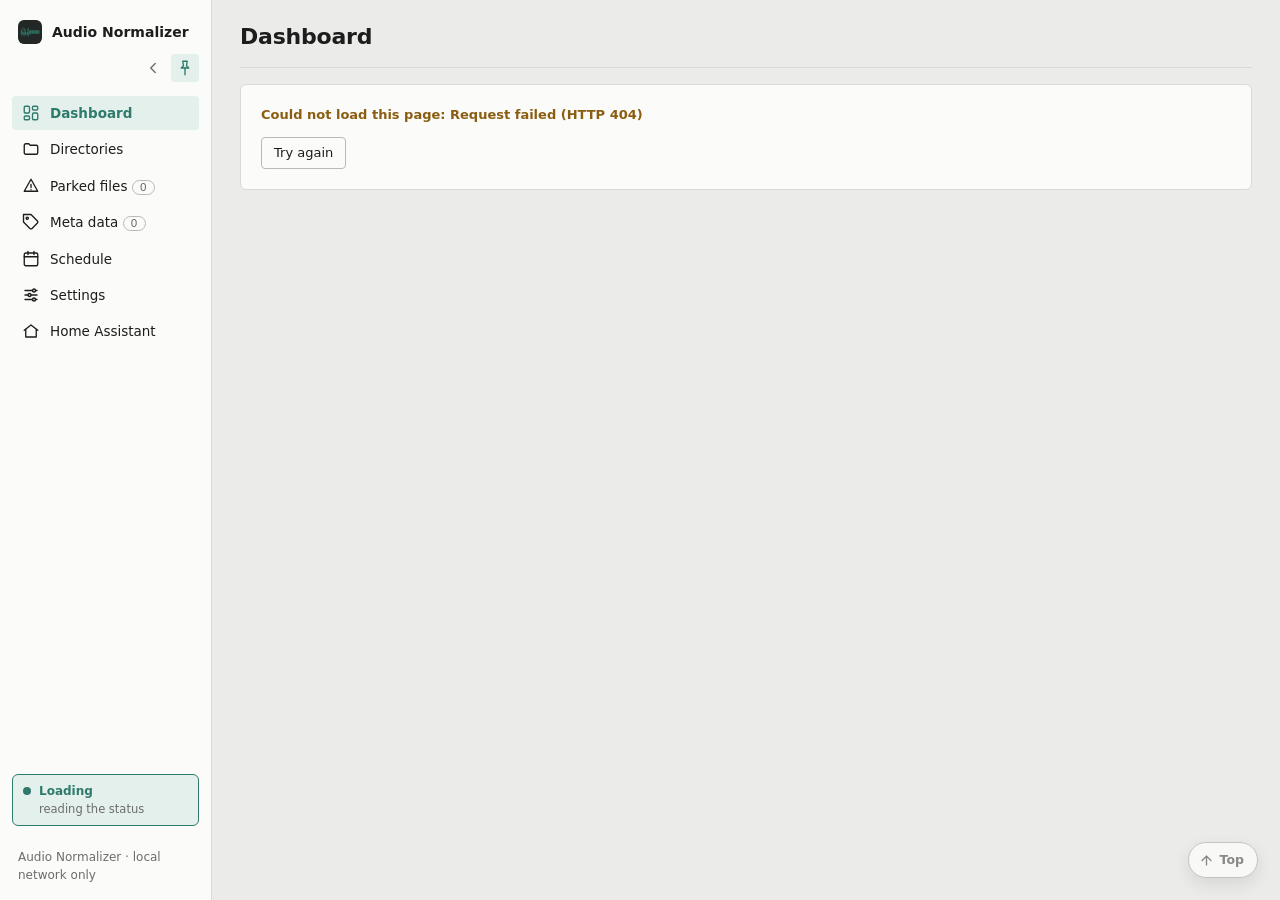
==== static/index.html @ e52ffd69 "Enhance Meta data UI (1920x1080 layout, stop, drag-drop, bulk edit, resizable cols) and fix cover/ID" ====
<!DOCTYPE html>
<html lang="en">
<head>
  <meta charset="utf-8">
  <meta name="viewport" content="width=device-width, initial-scale=1">
  <title>Audio Normalizer</title>
  <link rel="icon" href="/static/favicon.ico" sizes="any">
  <link rel="icon" type="image/png" sizes="32x32" href="/static/brand/favicon-32.png">
  <link rel="icon" type="image/png" sizes="16x16" href="/static/brand/favicon-16.png">
  <link rel="apple-touch-icon" href="/static/brand/apple-touch-icon.png">
  <link rel="manifest" href="/static/site.webmanifest">
  <meta name="theme-color" content="#2f3130">
  <link rel="stylesheet" href="/static/styles.css?v=19">
</head>
<body>
  <div class="app">
    <aside class="sidebar" id="sidebar">
      <div class="sidebar-top">
        <div class="brand"><img class="logo" src="/static/brand/icon-192.png" alt="" aria-hidden="true"><span class="brand-text">Audio Normalizer</span></div>
        <div class="menu-tools">
          <button type="button" class="icon-btn" id="menu-collapse" aria-label="Collapse menu" title="Collapse menu">
            <svg viewBox="0 0 24 24" fill="none" stroke="currentColor" stroke-width="1.8" stroke-linecap="round" stroke-linejoin="round" aria-hidden="true"><path d="M15 6l-6 6 6 6"/></svg>
          </button>
          <button type="button" class="icon-btn" id="menu-pin" aria-pressed="true" aria-label="Pin menu" title="Pinned: menu stays as it is">
            <svg viewBox="0 0 24 24" fill="none" stroke="currentColor" stroke-width="1.8" stroke-linecap="round" stroke-linejoin="round" aria-hidden="true"><path d="M9 3h6l-1 6 3 3H7l3-3z"/><path d="M12 12v9"/></svg>
          </button>
        </div>
      </div>
      <nav id="nav" aria-label="Main">
        <a href="#/dashboard" data-route="dashboard" title="Dashboard"><span><svg class="nav-ico" viewBox="0 0 24 24" fill="none" stroke="currentColor" stroke-width="1.8" stroke-linecap="round" stroke-linejoin="round" aria-hidden="true"><rect x="3" y="3" width="7" height="9" rx="1.5"/><rect x="14" y="3" width="7" height="5" rx="1.5"/><rect x="14" y="12" width="7" height="9" rx="1.5"/><rect x="3" y="16" width="7" height="5" rx="1.5"/></svg><span class="nav-text">Dashboard</span></span></a>
        <a href="#/directories" data-route="directories" title="Directories"><span><svg class="nav-ico" viewBox="0 0 24 24" fill="none" stroke="currentColor" stroke-width="1.8" stroke-linecap="round" stroke-linejoin="round" aria-hidden="true"><path d="M3 7a2 2 0 0 1 2-2h4l2 2h8a2 2 0 0 1 2 2v8a2 2 0 0 1-2 2H5a2 2 0 0 1-2-2z"/></svg><span class="nav-text">Directories</span></span></a>
        <a href="#/parked" data-route="parked" title="Parked files"><span><svg class="nav-ico" viewBox="0 0 24 24" fill="none" stroke="currentColor" stroke-width="1.8" stroke-linecap="round" stroke-linejoin="round" aria-hidden="true"><path d="M12 3l9 16H3z"/><path d="M12 10v4M12 17h.01"/></svg><span class="nav-text">Parked files <span class="count-badge" id="parkedBadge">0</span></span></span></a>
        <a href="#/metadata" data-route="metadata" title="Meta data"><span><svg class="nav-ico" viewBox="0 0 24 24" fill="none" stroke="currentColor" stroke-width="1.8" stroke-linecap="round" stroke-linejoin="round" aria-hidden="true"><path d="M20.59 13.41l-7.17 7.17a2 2 0 0 1-2.83 0L2 12V2h10l8.59 8.59a2 2 0 0 1 0 2.82z"/><circle cx="7" cy="7" r="1.5"/></svg><span class="nav-text">Meta data <span class="count-badge" id="metaBadge">0</span></span></span></a>
        <a href="#/schedule" data-route="schedule" title="Schedule"><span><svg class="nav-ico" viewBox="0 0 24 24" fill="none" stroke="currentColor" stroke-width="1.8" stroke-linecap="round" stroke-linejoin="round" aria-hidden="true"><rect x="3" y="4" width="18" height="17" rx="2"/><path d="M3 9h18M8 2v4M16 2v4"/></svg><span class="nav-text">Schedule</span></span></a>
        <a href="#/settings" data-route="settings" title="Settings"><span><svg class="nav-ico" viewBox="0 0 24 24" fill="none" stroke="currentColor" stroke-width="1.8" stroke-linecap="round" stroke-linejoin="round" aria-hidden="true"><path d="M4 6h10M18 6h2M4 12h4M12 12h8M4 18h10M18 18h2"/><circle cx="16" cy="6" r="2"/><circle cx="10" cy="12" r="2"/><circle cx="16" cy="18" r="2"/></svg><span class="nav-text">Settings</span></span></a>
        <a href="#/homeassistant" data-route="homeassistant" title="Home Assistant"><span><svg class="nav-ico" viewBox="0 0 24 24" fill="none" stroke="currentColor" stroke-width="1.8" stroke-linecap="round" stroke-linejoin="round" aria-hidden="true"><path d="M3 11l9-7 9 7"/><path d="M5 10v10h14V10"/></svg><span class="nav-text">Home Assistant</span></span></a>
      </nav>
      <div class="sidebar-activity" id="activity" title="What the app is doing now">
        <span class="dot activity-dot"></span>
        <span class="activity-text"><strong id="activity-main" role="status" aria-live="polite"></strong><span class="activity-sub" id="activity-sub" aria-live="off"></span></span>
      </div>
      <div class="sidebar-foot">Audio Normalizer · local network only</div>
    </aside>
    <main class="content">
      <div id="app" aria-live="polite"></div>
    </main>
  </div>
  <audio id="preview-audio" preload="metadata"></audio>
  <div class="player" id="player" role="region" hidden aria-label="Audio preview">
    <button type="button" class="player-btn" id="player-toggle" data-action="player-toggle" aria-label="Play">
      <svg viewBox="0 0 24 24" aria-hidden="true"><path d="M8 5.5v13l11-6.5z"/></svg>
    </button>
    <div class="player-body">
      <div class="player-head">
        <strong class="player-name" id="player-name"></strong>
        <span class="player-sub" id="player-sub"></span>
        <span class="player-time" id="player-time">0:00 / 0:00</span>
      </div>
      <input id="player-seek" type="range" min="0" max="1000" step="1" value="0" aria-label="Position in the file">
    </div>
    <button type="button" class="player-btn" data-action="player-close" aria-label="Stop and close the player">
      <svg viewBox="0 0 24 24" aria-hidden="true"><path d="M6 6l12 12M18 6L6 18" fill="none" stroke="currentColor" stroke-width="2" stroke-linecap="round"/></svg>
    </button>
  </div>
  <audio id="editor-audio" preload="metadata"></audio>
  <div class="modal" id="editor" hidden>
    <div class="modal-card" role="dialog" aria-modal="true" aria-labelledby="editor-title">
      <header class="modal-head">
        <div class="modal-title-wrap">
          <h2 id="editor-title">Edit audio</h2>
          <p class="sub" id="editor-sub"></p>
        </div>
        <button type="button" class="icon-btn" data-action="editor-close" aria-label="Close the editor" title="Close">
          <svg viewBox="0 0 24 24" fill="none" stroke="currentColor" stroke-width="2" stroke-linecap="round" aria-hidden="true"><path d="M6 6l12 12M18 6L6 18"/></svg>
        </button>
      </header>
      <div class="editor-bar">
        <button type="button" class="btn btn-sm" data-action="editor-play" id="editor-play">Play</button>
        <span class="editor-time" id="editor-time">0:00 / 0:00</span>
        <span class="grow"></span>
        <button type="button" class="btn btn-sm" data-action="editor-zoom-out" aria-label="Zoom out" title="Zoom out">−</button>
        <button type="button" class="btn btn-sm" data-action="editor-zoom-in" aria-label="Zoom in" title="Zoom in">+</button>
        <button type="button" class="btn btn-sm" data-action="editor-fit" title="Show the whole file">Fit</button>
        <span class="editor-zoom" id="editor-zoom"></span>
      </div>
      <div class="editor-wave">
        <canvas id="editor-canvas" height="190" aria-label="Audio levels over time. Drag to select a part."></canvas>
        <p class="editor-hint">Drag over the waveform to select a part · click to seek · Ctrl + wheel zooms, wheel scrolls · Space plays, Esc closes</p>
      </div>
      <input type="range" class="editor-pan" id="editor-pan" min="0" max="1000" step="1" value="0" aria-label="Scroll through the file" hidden>
      <div class="editor-sel" id="editor-sel" aria-live="polite"></div>
      <div class="editor-fades">
        <label for="editor-fade-in">Fade in</label>
        <input type="range" id="editor-fade-in" min="0" max="30" step="0.1" value="0">
        <output id="editor-fade-in-out" for="editor-fade-in">off</output>
        <label for="editor-fade-out">Fade out</label>
        <input type="range" id="editor-fade-out" min="0" max="30" step="0.1" value="0">
        <output id="editor-fade-out-out" for="editor-fade-out">off</output>
      </div>
      <p class="editor-summary" id="editor-summary"></p>
      <p class="editor-warn" id="editor-warn" hidden></p>
      <footer class="modal-foot">
        <span class="editor-note" id="editor-note"></span>
        <span class="grow"></span>
        <button type="button" class="btn" data-action="editor-close">Cancel</button>
        <button type="button" class="btn btn-primary" data-action="editor-apply" id="editor-apply">Apply edits</button>
      </footer>
    </div>
  </div>
  <div class="modal" id="cover-modal" hidden>
    <div class="modal-card cover-modal-card" role="dialog" aria-modal="true" aria-labelledby="cover-modal-title">
      <header class="modal-head">
        <div class="modal-title-wrap">
          <h2 id="cover-modal-title">Cover art</h2>
          <p class="sub" id="cover-modal-sub"></p>
        </div>
        <button type="button" class="icon-btn" data-action="cover-close" aria-label="Close cover art picker" title="Close">
          <svg viewBox="0 0 24 24" fill="none" stroke="currentColor" stroke-width="2" stroke-linecap="round" aria-hidden="true"><path d="M6 6l12 12M18 6L6 18"/></svg>
        </button>
      </header>
      <div id="cover-modal-body" class="cover-modal-body"></div>
      <footer class="modal-foot">
        <span class="editor-note" id="cover-modal-note"></span>
        <span class="grow"></span>
        <button type="button" class="btn" data-action="cover-close">Cancel</button>
        <button type="button" class="btn" data-action="cover-apply" data-scope="file" id="cover-apply-file" disabled>Use for file</button>
        <button type="button" class="btn btn-primary" data-action="cover-apply" data-scope="album" id="cover-apply-album" disabled>Use for album</button>
      </footer>
    </div>
  </div>
  <div class="modal" id="metadata-modal" hidden>
    <div class="modal-card metadata-modal-card" role="dialog" aria-modal="true" aria-labelledby="metadata-modal-title">
      <header class="modal-head">
        <div class="modal-title-wrap">
          <h2 id="metadata-modal-title">Check meta data</h2>
          <p class="sub" id="metadata-modal-sub"></p>
        </div>
        <button type="button" class="icon-btn" data-action="meta-modal-close" aria-label="Close metadata popup" title="Close">
          <svg viewBox="0 0 24 24" fill="none" stroke="currentColor" stroke-width="2" stroke-linecap="round" aria-hidden="true"><path d="M6 6l12 12M18 6L6 18"/></svg>
        </button>
      </header>
      <div id="metadata-modal-body" class="metadata-modal-body"></div>
      <footer class="modal-foot">
        <span class="editor-note" id="metadata-modal-note">Timestamp of file will not change</span>
        <span class="grow"></span>
        <button type="button" class="btn" data-action="meta-modal-close">Cancel</button>
        <button type="button" class="btn" data-action="meta-modal-apply" data-scope="album" id="meta-modal-apply-album">Update album</button>
        <button type="button" class="btn btn-primary" data-action="meta-modal-apply" data-scope="file" id="meta-modal-apply-file">Update file</button>
      </footer>
    </div>
  </div>
  <button type="button" class="jump-top-btn" id="jump-top-btn" data-action="jump-top" aria-label="Jump directly to the top of the page" title="Jump directly to the top of the page">
    <svg viewBox="0 0 24 24" fill="none" stroke="currentColor" stroke-width="2.2" stroke-linecap="round" stroke-linejoin="round" aria-hidden="true"><path d="M12 19V5"/><path d="M5 12l7-7 7 7"/></svg>
    <span>Top</span>
  </button>
  <div id="toast" class="toast" role="status"></div>
  <script src="/static/audio-normalizer-card.js?v=7"></script>
  <script src="/static/app.js?v=25"></script>
</body>
</html>
---- static/styles.css ----
/* Audio Normalizer — UI mock-up, v3.1
   Greyscale base with one muted green accent and light tints for states.
   Small corner radii: 4px for controls, 6px for cards and blocks. */

:root {
  --bg: #ebebe9;           /* page */
  --surface: #fbfbfa;      /* cards */
  --line: #d9d9d5;
  --line-strong: #b9b9b4;
  --text: #1c1d1c;
  --muted: #6c6d69;
  --faint: #9d9e99;
  --ink: #2f3130;          /* primary buttons, progress fill */
  --track: #dcdcd8;

  --accent: #2f7a6b;       /* selected states: checkboxes, switches, active nav, schedule */
  --accent-hover: #276558;
  --accent-tint: #e3f0ec;  /* light background for info and selected rows */

  --warn: #8a5d10;         /* parked, attention */
  --warn-tint: #f7efdc;
  --error: #a03f36;        /* errors */
  --error-tint: #f6e5e2;

  --r-s: 4px;              /* controls: buttons, inputs, chips, checkboxes */
  --r-m: 6px;              /* cards, blocks, options */
}

*, *::before, *::after { box-sizing: border-box; }

body {
  margin: 0;
  background: var(--bg);
  color: var(--text);
  font: 14px/1.5 system-ui, -apple-system, "Segoe UI", Roboto, Helvetica, Arial, sans-serif;
  -webkit-font-smoothing: antialiased;
}

/* ---------- layout: side menu, sticky at every width ---------- */
.app { --side-w: 212px; display: grid; grid-template-columns: var(--side-w) minmax(0, 1fr); min-height: 100vh; }
.app.is-rail, .app.auto-rail { --side-w: 64px; }

.sidebar {
  position: sticky; top: 0; align-self: start;
  height: 100vh; width: 100%;
  z-index: 30;
  overflow: hidden;
  background: var(--surface);
  border-right: 1px solid var(--line);
  padding: 16px 12px;
  display: flex;
  flex-direction: column;
  gap: 14px;
  transition: width .18s ease, box-shadow .18s ease;
}
.app.is-rail .sidebar, .app.auto-rail .sidebar { width: 64px; padding-left: 10px; padding-right: 10px; }
.app.auto-rail .sidebar:hover { width: 212px; box-shadow: 6px 0 18px rgba(0, 0, 0, .08); }

.sidebar-top { display: flex; flex-direction: column; align-items: stretch; gap: 6px; }
.brand { display: flex; align-items: center; gap: 10px; font-weight: 600; padding: 4px 6px; white-space: nowrap; min-width: 0; }
.logo { width: 24px; height: 24px; border-radius: 6px; display: inline-block; flex: none; object-fit: contain; }
.app.is-rail .logo, .app.auto-rail .logo { width: 22px; height: 22px; }
.menu-tools { display: flex; gap: 4px; flex: none; justify-content: flex-end; }
.icon-btn {
  width: 28px; height: 28px; padding: 0;
  display: inline-flex; align-items: center; justify-content: center;
  border: 1px solid transparent; border-radius: var(--r-s);
  background: transparent; color: var(--muted); cursor: pointer;
}
.icon-btn:hover { background: var(--bg); color: var(--text); }
.icon-btn[aria-pressed="true"] { color: var(--accent); background: var(--accent-tint); }
#menu-collapse svg { transition: transform .18s ease; }
.app.is-rail #menu-collapse svg { transform: rotate(180deg); }
.icon-btn svg, .nav-ico { width: 18px; height: 18px; flex: none; }

#nav { display: flex; flex-direction: column; gap: 2px; }
#nav a {
  color: var(--text);
  text-decoration: none;
  padding: 7px 10px;
  border-radius: var(--r-s);
  display: flex;
  justify-content: space-between;
  align-items: center;
  gap: 10px;
  font-size: 13.5px;
  white-space: nowrap;
}
#nav a > span:first-of-type { display: inline-flex; align-items: center; gap: 10px; min-width: 0; }
#nav a:hover { background: var(--bg); }
#nav a[aria-current="page"] { background: var(--accent-tint); color: var(--accent); font-weight: 600; }
.app.is-rail #nav a, .app.auto-rail #nav a { justify-content: center; padding: 9px 0; }
.app.is-rail #nav a > span:first-of-type, .app.auto-rail #nav a > span:first-of-type { justify-content: center; }
.app.auto-rail .sidebar:hover #nav a { justify-content: space-between; padding: 7px 10px; }
.app.auto-rail .sidebar:hover #nav a > span:first-of-type { justify-content: flex-start; }

.count-badge {
  font-size: 11px;
  border: 1px solid var(--line-strong);
  border-radius: 999px;
  padding: 0 7px;
  color: var(--muted);
  font-variant-numeric: tabular-nums;
}

.sidebar-foot { margin-top: auto; font-size: 12px; color: var(--muted); padding: 0 6px; }

/* what the app is doing right now: scans, level checks and the run, on every page */
.sidebar-activity {
  margin-top: auto; margin-bottom: 8px;
  display: flex; align-items: flex-start; gap: 8px;
  padding: 8px 10px;
  border: 1px solid var(--line); border-radius: var(--r-m);
  background: var(--bg);
  font-size: 12px; line-height: 1.4; color: var(--muted);
  min-width: 0;
}
.sidebar-activity.is-busy { background: var(--accent-tint); border-color: var(--accent); color: var(--accent); }
.sidebar-activity .activity-dot { flex: none; margin-top: 4px; background: var(--faint); }
.sidebar-activity.is-busy .activity-dot { background: var(--accent); animation: pulse 1.4s ease-in-out infinite; }
.sidebar-activity .activity-text { min-width: 0; display: flex; flex-direction: column; gap: 1px; }
.sidebar-activity strong { font-weight: 600; color: var(--text); overflow: hidden; text-overflow: ellipsis; white-space: nowrap; }
.sidebar-activity.is-busy strong { color: var(--accent); }
.sidebar-activity + .sidebar-foot { margin-top: 0; }
.sidebar-activity .activity-sub { font-size: 11.5px; color: var(--muted); overflow: hidden; text-overflow: ellipsis; white-space: nowrap; }
@keyframes pulse { 50% { opacity: .25; } }
@media (prefers-reduced-motion: reduce) { .sidebar-activity.is-busy .activity-dot { animation: none; } }
/* the icon rail has no room for the text: show the dot only, the text is in the tooltip */
.app.is-rail .sidebar-activity, .app.auto-rail .sidebar-activity { padding: 8px; justify-content: center; border-color: transparent; background: none; }
.app.is-rail .sidebar-activity .activity-text, .app.auto-rail .sidebar-activity .activity-text { display: none; }
.app.auto-rail .sidebar:hover .sidebar-activity { padding: 8px 10px; justify-content: flex-start; border-color: var(--line); background: var(--bg); }
.app.auto-rail .sidebar:hover .sidebar-activity.is-busy { border-color: var(--accent); background: var(--accent-tint); }
.app.auto-rail .sidebar:hover .sidebar-activity .activity-text { display: flex; }

/* labels are hidden in the icon rail; they return on hover when unpinned */
.app.is-rail .nav-text, .app.auto-rail .nav-text,
.app.is-rail .brand-text, .app.auto-rail .brand-text,
.app.is-rail .sidebar-foot, .app.auto-rail .sidebar-foot { display: none; }
.app.auto-rail .sidebar:hover .nav-text,
.app.auto-rail .sidebar:hover .brand-text { display: inline; }
.app.auto-rail .sidebar:hover .sidebar-foot { display: block; }
.app.is-rail .brand, .app.auto-rail .brand { padding: 4px 0; }

.content { min-width: 0; width: 100%; max-width: none; padding: 0 28px 64px; }

/* ---------- type ---------- */
a { color: var(--text); text-decoration: underline; text-decoration-color: var(--line-strong); text-underline-offset: 3px; }
a:hover { text-decoration-color: var(--text); }
h1 { font-size: 22px; font-weight: 600; letter-spacing: -0.01em; margin: 0; }
h2 { font-size: 14px; font-weight: 600; margin: 0; }
p { margin: 0; }
.muted { color: var(--muted); }
.small { font-size: 12px; }
.mono, code { font-family: ui-monospace, SFMono-Regular, Menlo, Consolas, monospace; font-size: 12px; }
code { background: var(--bg); padding: 1px 5px; border-radius: var(--r-s); }
pre {
  background: var(--bg);
  border: 1px solid var(--line);
  border-radius: var(--r-m);
  padding: 12px;
  margin: 0;
  font: 12px/1.55 ui-monospace, SFMono-Regular, Menlo, Consolas, monospace;
  white-space: pre-wrap;
  word-break: break-all;
  overflow: auto;
}

/* ---------- page header ---------- */
.page-head {
  position: sticky;
  top: 0;
  z-index: 25;
  background: var(--bg);
  padding: 20px 0 14px;
  margin-bottom: 16px;
  border-bottom: 1px solid var(--line);
  display: flex;
  justify-content: space-between;
  align-items: flex-start;
  gap: 16px;
  flex-wrap: wrap;
}
.page-head .desc { color: var(--muted); max-width: 1180px; margin-top: 6px; }
.head-actions { display: flex; gap: 8px; align-items: center; flex-wrap: wrap; }

/* ---------- cards & grids ---------- */
.card { background: var(--surface); border: 1px solid var(--line); border-radius: var(--r-m); padding: 20px; }
.card + .card { margin-top: 16px; }
.split-2 { display: grid; grid-template-columns: minmax(0, 1fr) minmax(0, 1fr); gap: 16px; margin-top: 16px; align-items: start; }
.split-2 > .card + .card { margin-top: 0; }
.card-head { display: flex; justify-content: space-between; align-items: flex-start; gap: 12px; margin-bottom: 16px; flex-wrap: wrap; }
.card-head .sub { margin-top: 2px; font-size: 12px; color: var(--muted); }

/* ---------- KPI tiles ---------- */
.stats { display: grid; grid-template-columns: minmax(0, 1fr) minmax(0, 1fr); border-top: 1px solid var(--line); border-left: 1px solid var(--line); border-radius: var(--r-s); overflow: hidden; }
.stat { padding: 14px 16px; border-right: 1px solid var(--line); border-bottom: 1px solid var(--line); }
.stats .stat:last-child:nth-child(odd) { grid-column: 1 / -1; }   /* fifth tile spans the row */
.stat-label { font-size: 12px; color: var(--muted); }
.stat-value { font-size: 26px; font-weight: 600; letter-spacing: -0.02em; margin: 4px 0 2px; font-variant-numeric: tabular-nums; }
.stat-sub { font-size: 12px; color: var(--muted); }

/* ---------- run status ---------- */
.run-top { display: flex; justify-content: space-between; align-items: center; gap: 12px; flex-wrap: wrap; }
.dashboard-mode { display: flex; align-items: center; gap: 12px; flex-wrap: wrap; margin-bottom: 16px; }
.dashboard-mode > span { font-size: 13px; }
.mode-buttons button { min-width: 88px; }
.mode-line { margin: 6px 0 0; }
.run-state { display: flex; align-items: center; gap: 10px; font-size: 15px; }
.dot { display: inline-block; width: 8px; height: 8px; border-radius: 50%; background: var(--faint); }
.dot-running { background: var(--accent); }
.dot-paused { background: transparent; border: 1.5px solid var(--warn); box-sizing: border-box; }
.dot-watching { background: transparent; border: 1.5px solid var(--accent); box-sizing: border-box; }
.progress { height: 6px; background: var(--track); border-radius: 999px; margin: 18px 0 10px; overflow: hidden; }
.progress > div { height: 100%; background: var(--accent); border-radius: 999px; transition: width .5s linear; }
.run-meta { display: flex; gap: 20px; flex-wrap: wrap; font-size: 13px; color: var(--muted); font-variant-numeric: tabular-nums; }
.run-types {
  display: flex; gap: 18px; align-items: center; flex-wrap: wrap;
  margin-top: 16px; padding-top: 14px; border-top: 1px solid var(--line); font-size: 13px;
}
.inline { display: inline-flex; gap: 8px; align-items: center; cursor: pointer; }
.chip { font-size: 12px; color: var(--accent); background: var(--accent-tint); border-radius: 999px; padding: 1px 9px 1px 7px; display: inline-flex; align-items: center; gap: 6px; white-space: nowrap; }
.chip::before { content: ""; width: 6px; height: 6px; border-radius: 50%; background: var(--accent); }
.chip.is-out { color: var(--muted); background: var(--bg); }
.chip.is-out::before { background: var(--faint); }

.notice { margin-top: 14px; padding: 10px 12px; font-size: 13px; background: var(--warn-tint); color: var(--warn); border-radius: var(--r-s); }
.notice.info { margin-top: 0; background: var(--accent-tint); color: var(--accent); }
.warn-text { color: var(--warn); font-weight: 600; font-size: 13px; }

/* ---------- buttons & segmented control ---------- */
.btns { display: flex; gap: 8px; flex-wrap: wrap; align-items: center; }
.btn {
  font: inherit; font-size: 13px; font-weight: 500;
  height: 32px; padding: 0 12px;
  display: inline-flex; align-items: center; gap: 6px;
  border: 1px solid var(--line-strong);
  border-radius: var(--r-s);
  background: var(--surface);
  color: var(--text);
  cursor: pointer; text-decoration: none; white-space: nowrap;
}
.btn:hover:not(:disabled) { background: #f1f1ef; border-color: var(--muted); }
.btn:disabled { opacity: .4; cursor: not-allowed; }
.btn-primary { background: var(--accent); border-color: var(--accent); color: #fff; }
.btn-primary:hover:not(:disabled) { background: var(--accent-hover); border-color: var(--accent-hover); }
.btn-danger { background: var(--error); border-color: var(--error); color: #fff; }
.btn-danger:hover:not(:disabled) { background: #87332b; border-color: #87332b; }
.btn-sm { height: 26px; padding: 0 8px; font-size: 12px; }
.btn.is-busy:disabled { opacity: .7; cursor: progress; }
.btn.is-busy::before {
  content: ""; width: 10px; height: 10px; flex: none; border-radius: 50%;
  border: 1.5px solid currentColor; border-top-color: transparent;
  animation: btn-spin .7s linear infinite;
}
@keyframes btn-spin { to { transform: rotate(360deg); } }
@media (prefers-reduced-motion: reduce) { .btn.is-busy::before { animation: none; } }
.scan-note { color: var(--accent); font-weight: 600; }
:focus-visible { outline: 2px solid var(--accent); outline-offset: 2px; }

.seg { display: inline-flex; border: 1px solid var(--line-strong); border-radius: var(--r-s); background: var(--surface); padding: 2px; gap: 2px; }
.seg button {
  font: inherit; font-size: 13px; height: 28px; padding: 0 14px;
  border: 0; border-radius: 3px; background: transparent; color: var(--muted); cursor: pointer;
}
.seg button:hover { color: var(--text); }
.seg button.on { background: var(--accent); color: #fff; }

/* ---------- forms ---------- */
.field { margin-bottom: 20px; }
.lbl { display: block; font-weight: 500; font-size: 13px; margin-bottom: 6px; }
.help { font-size: 12px; color: var(--muted); margin-top: 6px; }
.input {
  font: inherit; font-size: 13px; height: 34px; padding: 0 10px;
  border: 1px solid var(--line-strong); border-radius: var(--r-s);
  background: var(--surface); color: var(--text); width: 100%;
}
.input:focus { outline: 2px solid var(--accent); outline-offset: -1px; border-color: transparent; }
.input-row { display: flex; gap: 8px; align-items: center; }
.input-row .input { flex: 1; }

/* rounded checkboxes (custom, modern) */
input[type=checkbox], input[type=radio] {
  -webkit-appearance: none; appearance: none;
  width: 16px; height: 16px; margin: 0; flex: none;
  border: 1.5px solid #8d8e89; background-color: #fff;
  display: inline-block; cursor: pointer;
  transition: background-color .12s, border-color .12s;
}
input[type=checkbox] { border-radius: var(--r-s); }
input[type=checkbox]:hover:not(:disabled) { border-color: var(--accent); }
input[type=checkbox]:checked {
  background-color: var(--accent); border-color: var(--accent);
  background-image: url("data:image/svg+xml,%3Csvg xmlns='http://www.w3.org/2000/svg' viewBox='0 0 12 12'%3E%3Cpath d='M2.6 6.3l2.2 2.2 4.6-4.8' fill='none' stroke='%23fff' stroke-width='1.8' stroke-linecap='round' stroke-linejoin='round'/%3E%3C/svg%3E");
  background-size: 12px 12px; background-position: center; background-repeat: no-repeat;
}
input[type=checkbox]:indeterminate {
  background-color: var(--accent); border-color: var(--accent);
  background-image: url("data:image/svg+xml,%3Csvg xmlns='http://www.w3.org/2000/svg' viewBox='0 0 12 12'%3E%3Cpath d='M2.8 6h6.4' stroke='%23fff' stroke-width='1.8' stroke-linecap='round'/%3E%3C/svg%3E");
  background-size: 12px 12px; background-position: center; background-repeat: no-repeat;
}
input[type=radio] { border-radius: 50%; }
input[type=radio]:checked { background-color: var(--accent); border-color: var(--accent); box-shadow: inset 0 0 0 3px #fff; }
input:disabled { opacity: .45; cursor: not-allowed; }
input[type=checkbox]:focus-visible, input[type=radio]:focus-visible { outline: 2px solid var(--accent); outline-offset: 2px; }

/* toggle switch (checkbox with class "switch") */
input.switch {
  width: 34px; height: 20px; border: 0; border-radius: 999px;
  background-color: #c4c5bf;
  background-image: radial-gradient(circle, #fff 0 7.5px, transparent 8px);
  background-size: 16px 16px; background-repeat: no-repeat; background-position: 2px center;
  transition: background-color .15s, background-position .15s;
}
input.switch:checked { background-color: var(--accent); background-position: calc(100% - 2px) center; }
input.switch:focus-visible { outline-offset: 3px; }

/* range slider */
input[type=range] { --pct: 50%; -webkit-appearance: none; appearance: none; background: transparent; width: 100%; height: 18px; margin: 0; cursor: pointer; }
input[type=range]::-webkit-slider-runnable-track { height: 4px; border-radius: 999px; background: linear-gradient(to right, var(--accent) var(--pct), var(--track) var(--pct)); }
input[type=range]::-webkit-slider-thumb { -webkit-appearance: none; width: 16px; height: 16px; margin-top: -6px; background: var(--surface); border: 2px solid var(--accent); border-radius: 50%; box-shadow: 0 1px 2px rgba(0,0,0,.15); }
input[type=range]::-moz-range-track { height: 4px; background: var(--track); border-radius: 999px; }
input[type=range]::-moz-range-progress { height: 4px; border-radius: 999px; background: var(--accent); }
input[type=range]::-moz-range-thumb { width: 14px; height: 14px; background: var(--surface); border: 2px solid var(--accent); border-radius: 50%; }

.slider-row { display: grid; grid-template-columns: 1fr 112px; gap: 16px; align-items: center; }
.val { border: 1px solid var(--line-strong); border-radius: var(--r-s); padding: 5px 8px; text-align: center; font-weight: 600; font-size: 13px; font-variant-numeric: tabular-nums; background: var(--surface); }
.check { display: flex; gap: 12px; align-items: flex-start; padding: 12px 0; border-top: 1px solid var(--line); cursor: pointer; }
.check:first-child { border-top: 0; padding-top: 0; }
.check input { margin-top: 3px; }
.check strong { font-weight: 500; }
.opt { display: flex; gap: 10px; align-items: flex-start; padding: 12px; border: 1px solid var(--line-strong); border-radius: var(--r-m); margin-bottom: 8px; cursor: pointer; background: var(--surface); }
.opt:has(input:checked) { border-color: var(--accent); background: var(--accent-tint); }
.opt:has(input:disabled) { opacity: .55; cursor: not-allowed; }
.opt input { margin-top: 3px; }
.opt .muted { font-size: 12.5px; }
.tag { font-size: 10.5px; text-transform: uppercase; letter-spacing: .06em; border: 1px solid var(--line-strong); border-radius: 999px; padding: 0 7px; margin-left: 8px; color: var(--muted); vertical-align: 1px; }

/* ---------- directory tree ---------- */
.split-dirs { display: grid; grid-template-columns: minmax(250px, 23%) minmax(0, 1fr); gap: 16px; align-items: start; margin-top: 16px; }
.split-dirs > .card { position: sticky; top: 112px; max-height: calc(100vh - 128px); overflow-y: auto; overflow-anchor: none; }
.files-table-wrap { overflow-x: visible; }
.files-table th, .files-table td { padding: 9px 8px; white-space: nowrap; }
.files-table td.file-cell { width: 100%; white-space: normal; overflow-wrap: anywhere; }
.tree { min-width: 0; overflow-x: auto; }
.tree ul { list-style: none; margin: 0; padding-left: 18px; }
.tree > ul { padding-left: 0; }
.tree-row { display: flex; align-items: center; gap: 8px; height: 30px; padding: 0 6px; border-radius: var(--r-s); }
.tree-row:hover { background: #f1f1ef; }
.tree-row > .caret, .tree-row > input { flex: none; }
.caret { width: 20px; height: 24px; border: 0; background: none; cursor: pointer; color: var(--muted); padding: 0; font-size: 12px; }
.caret.leaf { visibility: hidden; }
.ico { width: 11px; height: 9px; border: 1.5px solid var(--faint); border-radius: 2px; flex: none; }
.folder { flex: 1 1 auto; min-width: 0; border: 0; background: none; font: inherit; font-size: 13.5px; cursor: pointer; color: var(--text); padding: 3px 6px; border-radius: var(--r-s); display: inline-flex; align-items: center; gap: 8px; text-align: left; }
.folder-name { min-width: 0; overflow: hidden; text-overflow: ellipsis; white-space: nowrap; }
.folder.active { background: var(--accent-tint); color: var(--accent); font-weight: 600; }
.folder.active .ico { border-color: var(--accent); }
.disabled-node > .tree-row .folder { color: var(--faint); text-decoration: line-through; }
.count { margin-left: auto; font-size: 12px; color: var(--muted); white-space: nowrap; font-variant-numeric: tabular-nums; }

/* ---------- tables ---------- */
.table-wrap { overflow-x: auto; }
.table-wrap.files-table-wrap { overflow: visible; }
th .tip .tip-body { top: calc(100% + 6px); bottom: auto; }
table { width: 100%; border-collapse: collapse; font-size: 13px; }
th { text-align: left; font-size: 11px; font-weight: 500; text-transform: uppercase; letter-spacing: .06em; color: var(--muted); padding: 8px 10px; border-bottom: 1px solid var(--line-strong); white-space: nowrap; }
td { padding: 10px; border-bottom: 1px solid var(--line); vertical-align: middle; }
th.num, td.num { text-align: right; font-variant-numeric: tabular-nums; white-space: nowrap; }
td.warn { font-weight: 700; }
.dim { color: var(--muted); }
td.actions { white-space: nowrap; }
td.actions .btn + .btn { margin-left: 6px; }

/* status labels: text + small rounded marker */
.st { display: inline-flex; align-items: center; gap: 6px; font-size: 12px; white-space: nowrap; }
.st::before { content: ""; width: 7px; height: 7px; border-radius: 2px; background: currentColor; }
.st-pending { color: var(--faint); }
.st-pending::before { background: transparent; border: 1.5px solid currentColor; box-sizing: border-box; }
.st-ok { color: var(--muted); }
.st-changed { color: var(--accent); font-weight: 600; }
.st-parked { color: var(--warn); font-weight: 600; }
.st-parked::before { border-radius: 50%; }
.st-skipped { color: var(--faint); }
.st-error { color: var(--error); font-weight: 600; }
.st-error::before { border-radius: 50%; }

/* ---------- schedule grid ---------- */
.sched-wrap { overflow-x: auto; padding-bottom: 4px; }
.sched { border-collapse: separate; border-spacing: 2px; table-layout: fixed; min-width: 880px; }
.sched th { text-align: center; font-size: 11px; font-weight: 400; letter-spacing: 0; text-transform: none; padding: 2px 0; border: 0; }
.sched td { padding: 0; border: 0; }
.sched td.dayname { width: 56px; font-weight: 500; font-size: 13px; padding-right: 8px; white-space: nowrap; }
.sched td.cell { height: 28px; background: var(--track); border-radius: 3px; cursor: pointer; user-select: none; }
.sched td.cell.on { background: var(--accent); }
.sched td.cell:hover { outline: 2px solid var(--text); outline-offset: -2px; }
.legend { display: flex; gap: 18px; font-size: 12px; color: var(--muted); margin-top: 12px; align-items: center; flex-wrap: wrap; }
.swatch { display: inline-block; width: 10px; height: 10px; border-radius: 3px; vertical-align: -1px; margin-right: 6px; }
.sched-list { list-style: none; padding: 0; margin: 0; }
.sched-list li { display: grid; grid-template-columns: 48px 1fr; padding: 8px 0; border-bottom: 1px solid var(--line); font-size: 13px; }
.sched-list li:last-child { border-bottom: 0; }

/* ---------- activity log & attention rows ---------- */
.log { list-style: none; margin: 0; padding: 0; max-height: 380px; overflow-y: auto; }
.log li { display: grid; grid-template-columns: 64px 44px 1fr; gap: 10px; align-items: baseline; padding: 8px 0; border-bottom: 1px solid var(--line); font-size: 13px; }
.log time { color: var(--muted); font-variant-numeric: tabular-nums; font-size: 12px; }
.log .tag-type { font-size: 11px; color: var(--muted); letter-spacing: .04em; }
.log .lv-warn { font-weight: 600; color: var(--warn); }
.log .lv-err { font-weight: 600; color: var(--error); }
.rows { margin: 0; }
.rows > div { display: flex; justify-content: space-between; gap: 16px; padding: 10px 0; border-bottom: 1px solid var(--line); font-size: 13px; }
.rows > div:first-child { padding-top: 0; }
.rows > div:last-child { border-bottom: 0; }
.rows dt { color: var(--muted); }
.rows dd { margin: 0; text-align: right; }

/* ---------- Lovelace card section ---------- */
.lovelace-wrap { display: grid; grid-template-columns: minmax(320px, 440px) minmax(0, 1fr); gap: 16px; align-items: start; }
.preview-stage { background: var(--bg); border: 1px dashed var(--line-strong); border-radius: var(--r-m); padding: 16px; }
.steps { margin: 0; padding-left: 18px; font-size: 13px; }
.steps li { margin-bottom: 6px; }

/* ---------- sensor table groups ---------- */
td.group-row { font-size: 11px; font-weight: 500; text-transform: uppercase; letter-spacing: .06em; color: var(--muted); padding: 16px 10px 6px; border-bottom: 1px solid var(--line-strong); }

/* ---------- parked files: selection, steppers, bulk bar ---------- */
th.pick, td.pick { width: 36px; padding-right: 0; }
tr.row-sel td { background: var(--accent-tint); }
.stepper { display: inline-flex; align-items: center; gap: 6px; justify-content: flex-end; }
.stepper .btn-sm { width: 26px; padding: 0; justify-content: center; font-size: 14px; line-height: 1; }
.step-val { min-width: 74px; text-align: center; font-weight: 600; font-variant-numeric: tabular-nums; }
.step-val.warn { color: var(--warn); }
.bulk-bar {
  display: flex; align-items: center; gap: 10px; flex-wrap: wrap;
  background: var(--accent-tint); color: var(--accent);
  border-radius: var(--r-m); padding: 10px 12px; margin-bottom: 14px; font-size: 13px;
}
.bulk-bar strong { font-weight: 700; }
.bulk-bar .grow { flex: 1; }
.bulk-steps { display: inline-flex; gap: 6px; }
.card-head .btn { flex: none; }

/* ---------- parked files: columns, original -> new change, mini slider ---------- */
table.parked { table-layout: fixed; min-width: 920px; }
table.parked col.c-pick { width: 40px; }
table.parked col.c-folder { width: 170px; }
table.parked col.c-level { width: 96px; }
table.parked col.c-change { width: 240px; }
table.parked col.c-act { width: 175px; }
table.parked td.file-cell { overflow-wrap: anywhere; }
table.parked td.folder-cell { overflow: hidden; text-overflow: ellipsis; white-space: nowrap; font-size: 12px; }
.chg-vals { display: flex; align-items: center; gap: 6px; font-size: 13px; white-space: nowrap; font-variant-numeric: tabular-nums; }
.chg-orig { color: var(--muted); }
.chg-arrow { color: var(--faint); }
.chg-new { font-weight: 700; color: var(--text); }
.chg-new.warn { color: var(--warn); }
.chg-ctl { display: flex; align-items: center; gap: 6px; margin-top: 6px; }
.chg-ctl .btn-sm { width: 26px; padding: 0; justify-content: center; font-size: 14px; line-height: 1; flex: none; }
input.mini { width: 120px; flex: none; }
th.pick, td.pick { width: 40px; }
tr.row-sel td { background: var(--accent-tint); }

/* ---------- info icon with helptip (replaces inline help text) ---------- */
.tip {
  position: relative; display: inline-flex; align-items: center; justify-content: center;
  width: 16px; height: 16px; margin-left: 6px; vertical-align: middle;
  color: var(--faint); cursor: help; border-radius: 50%;
  font-weight: 400; text-transform: none; letter-spacing: 0;
}
.tip svg { width: 15px; height: 15px; }
.tip:hover, .tip:focus-visible { color: var(--accent); outline: none; }
.tip-body {
  display: none; position: absolute; z-index: 60;
  bottom: calc(100% + 8px); left: 50%; transform: translateX(-50%);
  width: max-content; max-width: 320px;
  background: var(--ink); color: #fff;
  font-size: 12px; font-weight: 400; line-height: 1.45;
  padding: 8px 10px; border-radius: var(--r-s);
  box-shadow: 0 6px 18px rgba(0, 0, 0, .18);
  text-align: left; white-space: normal; pointer-events: none;
}
.tip:hover .tip-body, .tip:focus-visible .tip-body { display: block; }

/* ---------- toast ---------- */
.toast {
  position: fixed; bottom: 20px; right: 20px;
  background: var(--ink); color: #fff;
  padding: 10px 14px; font-size: 13px; border-radius: var(--r-s);
  opacity: 0; transform: translateY(6px); transition: opacity .2s, transform .2s;
  pointer-events: none; max-width: 420px;
}
.toast.show { opacity: 1; transform: none; }

/* ---------- responsive: keep the side menu, narrower on small screens ---------- */
@media (max-width: 1080px) {
  .split-2, .split-dirs, .lovelace-wrap { grid-template-columns: minmax(0, 1fr); }
  .split-dirs > .card { position: static; max-height: 60vh; }
}
@media (max-width: 760px) {
  .app { --side-w: 176px; }
  .sidebar { padding: 14px 8px; }
  .brand { font-size: 13px; }
  #nav a { padding: 6px; font-size: 12.5px; }
  .content { padding: 0 14px 48px; }
  .page-head { padding: 14px 0 12px; }
  .stats { grid-template-columns: minmax(0, 1fr); }
}

/* ---------- parked sort, level check (baseline), links ---------- */
.card-tools { display: flex; justify-content: flex-end; align-items: center; gap: 8px; margin-bottom: 12px; font-size: 13px; color: var(--muted); }
.card-tools select.input { width: auto; min-width: 250px; color: var(--text); }
.inline-link { color: var(--accent); font-size: 13px; text-decoration-color: var(--accent); }
.baseline-link-row { margin: 10px 0 0; font-size: 13px; }
.baseline-banner { margin: 0 0 16px; display: flex; gap: 12px; align-items: center; justify-content: space-between; flex-wrap: wrap; }
.baseline-banner > span { flex: 1; min-width: 240px; }
.baseline-banner strong { white-space: nowrap; }
.measure { display: flex; flex-wrap: wrap; gap: 14px 28px; align-items: center; border: 1px solid var(--line-strong); border-radius: var(--r-m); background: var(--surface); padding: 14px 16px; margin-bottom: 16px; font-size: 13px; }
.measure .stat-label { font-size: 12px; color: var(--muted); margin-bottom: 2px; }
.measure .grow { flex: 1; }
.measure .btn { flex: none; }
td.actions-cell { text-align: right; white-space: nowrap; }

/* ---------- busy rows and long actions ---------- */
.working {
  width: 11px; height: 11px; flex: none; display: inline-block; border-radius: 50%;
  border: 1.5px solid currentColor; border-top-color: transparent;
  animation: btn-spin .7s linear infinite;
}
@media (prefers-reduced-motion: reduce) { .working { animation: none; } }
tr.is-busy-row td { background: var(--accent-tint); }
.row-busy { display: inline-flex; align-items: center; gap: 6px; color: var(--accent); font-size: 12px; font-weight: 600; }
.measure.is-busy { border-color: var(--accent); background: var(--accent-tint); }
.measure .working { color: var(--accent); }

/* ---------- audio preview player (Directories) ---------- */
.player {
  position: fixed; left: 50%; bottom: 18px; transform: translateX(-50%);
  z-index: 55; width: min(720px, calc(100vw - 32px));
  display: flex; align-items: center; gap: 10px;
  padding: 10px 12px;
  background: var(--surface); border: 1px solid var(--line-strong); border-radius: 10px;
  box-shadow: 0 10px 28px rgba(0, 0, 0, .18);
}
.player[hidden] { display: none; }
.player-btn {
  flex: none; width: 34px; height: 34px; padding: 0;
  display: inline-flex; align-items: center; justify-content: center;
  border: 1px solid var(--line-strong); border-radius: 50%;
  background: var(--surface); color: var(--text); cursor: pointer;
}
.player-btn:hover { background: var(--accent-tint); border-color: var(--accent); color: var(--accent); }
.player-btn svg { width: 16px; height: 16px; fill: currentColor; }
#player-toggle { width: 40px; height: 40px; background: var(--accent); border-color: var(--accent); color: #fff; }
#player-toggle:hover { background: var(--accent-hover); border-color: var(--accent-hover); color: #fff; }
#player-toggle svg { width: 18px; height: 18px; }
.player-body { flex: 1; min-width: 0; }
.player-head { display: flex; align-items: baseline; gap: 10px; min-width: 0; }
.player-name { font-size: 13px; font-weight: 600; overflow: hidden; text-overflow: ellipsis; white-space: nowrap; }
.player-sub { font-size: 11.5px; color: var(--muted); overflow: hidden; text-overflow: ellipsis; white-space: nowrap; }
.player-time { margin-left: auto; font-size: 11.5px; color: var(--muted); font-variant-numeric: tabular-nums; white-space: nowrap; }
.player-body input[type=range] { height: 14px; margin-top: 2px; }
body.has-player .content { padding-bottom: 112px; }
body.has-player .toast { bottom: 92px; }
tr.is-playing-row td { background: var(--accent-tint); }
.actions-cell .btn + .btn { margin-left: 6px; }

@media (max-width: 760px) {
  .player { bottom: 10px; width: calc(100vw - 16px); gap: 8px; }
  .player-sub { display: none; }
  body.has-player .content { padding-bottom: 124px; }
}

/* ---------- audio editor (Directories > Edit) ---------- */
.grow { flex: 1; }
.modal {
  position: fixed; inset: 0; z-index: 70;
  display: flex; align-items: center; justify-content: center;
  padding: 24px;
  background: rgba(28, 29, 28, .45);
}
.modal[hidden] { display: none; }
.modal-card {
  width: min(1320px, 96vw); max-height: calc(100vh - 48px); overflow: auto;
  background: var(--surface); border: 1px solid var(--line-strong); border-radius: 10px;
  box-shadow: 0 24px 60px rgba(0, 0, 0, .28);
  padding: 18px 20px 16px;
}
body.has-modal { overflow: hidden; }
.modal-head { display: flex; align-items: flex-start; justify-content: space-between; gap: 12px; }
.modal-title-wrap { min-width: 0; }
.modal-head h2 { font-size: 16px; overflow: hidden; text-overflow: ellipsis; white-space: nowrap; }
.modal-head .sub { margin-top: 2px; font-size: 12px; color: var(--muted); overflow: hidden; text-overflow: ellipsis; white-space: nowrap; }
.editor-bar { display: flex; align-items: center; gap: 8px; margin: 14px 0 8px; flex-wrap: wrap; }
.editor-time { font-size: 12px; color: var(--muted); font-variant-numeric: tabular-nums; white-space: nowrap; }
.editor-zoom { font-size: 12px; color: var(--muted); font-variant-numeric: tabular-nums; white-space: nowrap; }
.editor-wave { border: 1px solid var(--line); border-radius: var(--r-m); background: var(--bg); overflow: hidden; }
#editor-canvas { display: block; width: 100%; height: 190px; cursor: crosshair; touch-action: none; }
.editor-hint { margin: 0; padding: 5px 8px; font-size: 11.5px; color: var(--muted); border-top: 1px solid var(--line); background: var(--surface); }
.editor-pan { margin-top: 8px; }
.editor-sel { display: flex; align-items: center; gap: 8px; flex-wrap: wrap; margin-top: 10px; font-size: 13px; min-height: 26px; }
.cut-chip { display: inline-flex; align-items: center; gap: 6px; font-size: 12px; font-weight: 600; color: var(--error); background: var(--error-tint); border-radius: 999px; padding: 2px 10px; }
.editor-fades { display: grid; grid-template-columns: auto minmax(120px, 1fr) 56px; gap: 8px 12px; align-items: center; margin-top: 12px; }
.editor-fades label { font-size: 13px; color: var(--text); }
.editor-fades output { font-size: 12px; color: var(--muted); font-variant-numeric: tabular-nums; text-align: right; }
.editor-summary { margin-top: 12px; font-size: 12.5px; color: var(--muted); }
.editor-summary strong { color: var(--text); font-weight: 600; }
.editor-warn { margin-top: 8px; font-size: 12.5px; color: var(--error); font-weight: 600; }
.modal-foot { display: flex; align-items: center; gap: 8px; margin-top: 16px; padding-top: 12px; border-top: 1px solid var(--line); flex-wrap: wrap; }
.editor-note { font-size: 12px; color: var(--muted); }
.toast { z-index: 80; }
@media (max-width: 760px) {
  .modal { padding: 8px; }
  .modal-card { max-height: calc(100vh - 16px); padding: 14px; }
  .editor-fades { grid-template-columns: auto minmax(80px, 1fr) 48px; }
}

/* ---------- cover art (Directories, Parked files Cover pane, Cover Picker modal) ---------- */
.cover-cell { white-space: nowrap; }
.cover-chip-btn {
  display: inline-flex; align-items: center; gap: 6px;
  border: 1px solid var(--line-strong); border-radius: var(--r-s);
  background: var(--surface); color: var(--text);
  padding: 2px 7px; font-size: 11.5px; cursor: pointer;
}
.cover-chip-btn:hover { border-color: var(--accent); background: var(--accent-tint); }
.cover-chip-btn.is-choices { border-color: var(--warn); background: var(--warn-tint); color: var(--warn); font-weight: 600; }
.cover-chip-btn.is-embedded { border-color: var(--accent); background: var(--accent-tint); color: var(--accent); font-weight: 600; }
.cover-mini-thumb { width: 22px; height: 22px; border-radius: 3px; object-fit: cover; flex: none; border: 1px solid var(--line); }

.cover-modal-card { width: min(1240px, 96vw); }
.cover-modal-body { margin-top: 14px; display: flex; flex-direction: column; gap: 14px; }
.cover-search-grid {
  display: grid; grid-template-columns: repeat(3, minmax(0, 1fr)) 150px auto;
  gap: 8px; align-items: end;
  background: var(--bg); padding: 12px; border-radius: var(--r-m); border: 1px solid var(--line);
}
.cover-search-grid .field { margin: 0; }
.cover-search-grid .lbl { font-size: 11.5px; margin-bottom: 4px; color: var(--muted); }
.cover-current-row {
  display: flex; align-items: center; gap: 12px;
  padding: 10px 12px; border: 1px solid var(--line); border-radius: var(--r-m); background: var(--surface);
}
.cover-current-img { width: 56px; height: 56px; border-radius: var(--r-s); object-fit: cover; border: 1px solid var(--line-strong); }
.cover-grid {
  display: grid; grid-template-columns: repeat(auto-fill, minmax(175px, 1fr));
  gap: 12px;
}
.cover-cand {
  border: 1.5px solid var(--line-strong); border-radius: var(--r-m);
  background: var(--surface); padding: 10px;
  display: flex; flex-direction: column; gap: 8px;
  cursor: pointer; transition: border-color .12s, background-color .12s;
}
.cover-cand:hover { border-color: var(--accent); }
.cover-cand.is-selected { border-color: var(--accent); background: var(--accent-tint); box-shadow: 0 0 0 1px var(--accent); }
.cover-cand-img-wrap {
  width: 100%; aspect-ratio: 1 / 1; background: var(--bg);
  border-radius: var(--r-s); overflow: hidden; display: flex; align-items: center; justify-content: center;
  border: 1px solid var(--line);
}
.cover-cand-img { width: 100%; height: 100%; object-fit: cover; display: block; }
.cover-cand-title { font-size: 12.5px; font-weight: 600; line-height: 1.3; overflow-wrap: anywhere; }
.cover-cand-meta { display: flex; justify-content: space-between; align-items: center; gap: 6px; font-size: 11px; color: var(--muted); margin-top: auto; }
.cover-cand-actions { display: flex; gap: 6px; flex-wrap: wrap; margin-top: 4px; }
.cover-cand-actions .btn-sm { flex: 1; justify-content: center; }

.cover-parked-pane { margin-top: 16px; border-top: 3px solid var(--accent); }
.cover-album-group {
  border: 1px solid var(--line-strong); border-radius: var(--r-m);
  padding: 14px; background: var(--bg); margin-bottom: 14px;
}
.cover-album-group:last-child { margin-bottom: 0; }
.cover-album-head {
  display: flex; justify-content: space-between; align-items: flex-start;
  gap: 12px; flex-wrap: wrap; margin-bottom: 12px;
}
.cover-override-tag {
  display: inline-block; font-size: 11px; padding: 1px 7px; border-radius: 999px;
  background: var(--warn-tint); color: var(--warn); font-weight: 600; margin-left: 6px;
}
@media (max-width: 760px) {
  .cover-search-grid { grid-template-columns: 1fr; }
}

/* ---------- Meta data tab & per-file Meta data popup ---------- */
.metadata-modal-card { width: min(1480px, 96vw); }
.metadata-modal-body { margin-top: 14px; display: flex; flex-direction: column; gap: 14px; }
.meta-options-row {
  display: flex; flex-wrap: wrap; gap: 10px 18px; align-items: center;
  padding: 10px 0; border-bottom: 1px solid var(--line);
}
.meta-options-row:last-child { border-bottom: 0; padding-bottom: 0; }
.meta-filter-bar {
  display: grid; grid-template-columns: repeat(5, minmax(150px, 1fr));
  gap: 10px; margin-bottom: 12px; align-items: end;
}
@media (max-width: 1180px) {
  .meta-filter-bar { grid-template-columns: repeat(auto-fit, minmax(170px, 1fr)); }
}
.meta-filter-bar .field { margin: 0; }
.meta-filter-bar .lbl { font-size: 11.5px; color: var(--muted); margin-bottom: 4px; }

.meta-vis-bar {
  display: flex; flex-wrap: wrap; gap: 8px 14px; align-items: center;
  padding: 9px 12px; margin-bottom: 12px;
  background: var(--bg); border: 1px solid var(--line); border-radius: var(--r-m);
  font-size: 12.5px;
}
.meta-vis-bar .meta-vis-title { font-weight: 600; color: var(--muted); margin-right: 2px; white-space: nowrap; }

.park-bar {
  display: flex; align-items: center; justify-content: space-between; gap: 10px; flex-wrap: wrap;
  background: var(--accent-tint); color: var(--accent);
  border: 1px solid rgba(47, 122, 107, .28);
  border-radius: var(--r-m); padding: 9px 12px; font-size: 13px;
}

.meta-bulk-panel {
  background: var(--bg); border: 1px solid var(--line-strong); border-radius: var(--r-m);
  padding: 12px 14px; margin-bottom: 12px;
}
.meta-bulk-head {
  display: flex; justify-content: space-between; align-items: center; gap: 10px; flex-wrap: wrap;
  margin-bottom: 10px;
}
.meta-bulk-grid {
  display: grid; grid-template-columns: repeat(auto-fill, minmax(410px, 1fr));
  gap: 8px 14px;
}
@media (max-width: 900px) {
  .meta-bulk-grid { grid-template-columns: 1fr; }
}
.meta-bulk-item {
  display: grid; grid-template-columns: 138px 145px minmax(0, 1fr); gap: 6px; align-items: center;
  padding: 6px 8px; background: var(--surface); border: 1px solid var(--line); border-radius: var(--r-s);
}
.meta-bulk-item.is-enabled { border-color: var(--accent); background: var(--accent-tint); }
.meta-bulk-item .input { height: 28px; font-size: 12.5px; padding: 0 8px; }

body.is-col-resizing { cursor: col-resize !important; user-select: none !important; }
table.meta-table { border-collapse: collapse; }
table.meta-table.meta-table-resizable { table-layout: fixed; }
table.meta-table th, table.meta-table td {
  padding: 6px 8px;
  vertical-align: middle;
  white-space: nowrap;
  overflow: hidden;
  text-overflow: ellipsis;
}
table.meta-table th.is-resizable {
  position: relative;
  padding-right: 14px;
  user-select: none;
}
.col-resizer {
  position: absolute; top: 0; right: 0; width: 8px; height: 100%;
  cursor: col-resize; z-index: 4;
}
.col-resizer::after {
  content: ""; position: absolute; top: 20%; bottom: 20%; right: 2px; width: 2px;
  background: var(--line-strong); border-radius: 1px; transition: background-color .12s;
}
.col-resizer:hover::after, .col-resizer.is-active::after { background: var(--accent); top: 10%; bottom: 10%; width: 3px; }

tr.meta-file-group-start td { border-top: 1.5px solid var(--line-strong); }
td.meta-file-col { vertical-align: top !important; padding-top: 8px !important; }
td.meta-pick-col { vertical-align: top !important; padding-top: 9px !important; width: 38px; }
.meta-file-cell-inner { display: flex; flex-direction: column; gap: 3px; min-width: 0; overflow: hidden; }
.meta-one-line { display: block; overflow: hidden; text-overflow: ellipsis; white-space: nowrap; max-width: 100%; }
.meta-badges-line { display: flex; align-items: center; gap: 4px; overflow: hidden; white-space: nowrap; }

.meta-field-name {
  font-size: 12px; font-weight: 600; color: var(--muted);
  white-space: nowrap; overflow: hidden; text-overflow: ellipsis;
}
.meta-choice-cell { min-width: 0; }
.meta-pill {
  display: inline-flex; align-items: center; gap: 5px;
  max-width: 100%; min-width: 0; text-align: left;
  padding: 3px 8px; border-radius: var(--r-s);
  border: 1px solid var(--line-strong); background: var(--surface); color: var(--text);
  font-size: 12.5px; cursor: pointer; line-height: 1.3;
  white-space: nowrap; overflow: hidden;
}
.meta-pill:hover { border-color: var(--accent); }
.meta-pill[draggable="true"] { cursor: grab; }
.meta-pill[draggable="true"]:active { cursor: grabbing; }
.meta-pill-text { overflow: hidden; text-overflow: ellipsis; white-space: nowrap; min-width: 0; }
.meta-drag-grip { font-size: 10px; color: var(--faint); flex: none; line-height: 1; user-select: none; }
.meta-pill:hover .meta-drag-grip { color: var(--accent); }
.meta-pill.is-chosen {
  border-color: var(--accent); background: var(--accent-tint); color: var(--accent); font-weight: 600;
}
.meta-pill.is-warn {
  border-color: var(--warn); background: var(--warn-tint);
}
.meta-pill.is-chosen.is-warn {
  border-color: var(--accent); background: var(--accent-tint); color: var(--accent);
}
.meta-radio-dot {
  width: 8px; height: 8px; border-radius: 50%; flex: none;
  border: 1.5px solid currentColor; display: inline-block;
}
.meta-pill.is-chosen .meta-radio-dot { background: var(--accent); border-color: var(--accent); }
.meta-custom-cell-row {
  display: flex; align-items: center; justify-content: space-between; gap: 6px;
  min-width: 0; width: 100%; overflow: hidden; white-space: nowrap;
}
.meta-edit-wrap {
  display: inline-flex; align-items: center; gap: 5px;
  min-width: 0; flex: 1 1 auto; overflow: hidden; white-space: nowrap;
}
.meta-row-actions {
  display: inline-flex; align-items: center; gap: 4px; flex: none; margin-left: auto;
}
.meta-edit-btn {
  width: 24px; height: 24px; padding: 0; flex: none;
  display: inline-flex; align-items: center; justify-content: center;
  border: 1px solid var(--line-strong); border-radius: var(--r-s);
  background: var(--surface); color: var(--muted); cursor: pointer; font-size: 12.5px;
}
.meta-edit-btn:hover, .meta-edit-btn.is-active { border-color: var(--accent); color: var(--accent); background: var(--accent-tint); }
.meta-custom-input {
  height: 25px; padding: 0 7px; font-size: 12px; width: 135px; min-width: 70px; flex: 1 1 auto;
  border: 1px solid var(--accent); border-radius: var(--r-s); background: var(--surface); color: var(--text);
}
.meta-cover-mini { width: 22px; height: 22px; border-radius: 3px; object-fit: cover; border: 1px solid var(--line); vertical-align: middle; flex: none; }

tr.is-drop-row > td { background: var(--accent-tint) !important; }
td.is-drop-cell { outline: 2px dashed var(--accent); outline-offset: -2px; background: var(--accent-tint) !important; }

/* ---------- floating jump-to-top button ---------- */
.jump-top-btn {
  position: fixed; right: 22px; bottom: 22px; z-index: 65;
  height: 36px; padding: 0 13px 0 10px;
  display: inline-flex; align-items: center; gap: 6px;
  border: 1px solid var(--line-strong); border-radius: 999px;
  background: var(--surface); color: var(--muted);
  font: inherit; font-size: 12.5px; font-weight: 600;
  box-shadow: 0 6px 18px rgba(0, 0, 0, .12);
  cursor: pointer; opacity: .78;
  transition: opacity .16s ease, transform .16s ease, background-color .16s ease, color .16s ease, border-color .16s ease, bottom .18s ease;
}
.jump-top-btn svg { width: 15px; height: 15px; flex: none; }
.jump-top-btn.is-scrolled {
  opacity: 1; background: var(--ink); border-color: var(--ink); color: #fff;
  box-shadow: 0 10px 24px rgba(0, 0, 0, .22);
}
.jump-top-btn:hover {
  opacity: 1; background: var(--accent); border-color: var(--accent); color: #fff;
  transform: translateY(-2px);
}
body.has-player .jump-top-btn { bottom: 86px; }
.toast { bottom: 68px; }
body.has-player .toast { bottom: 132px; }
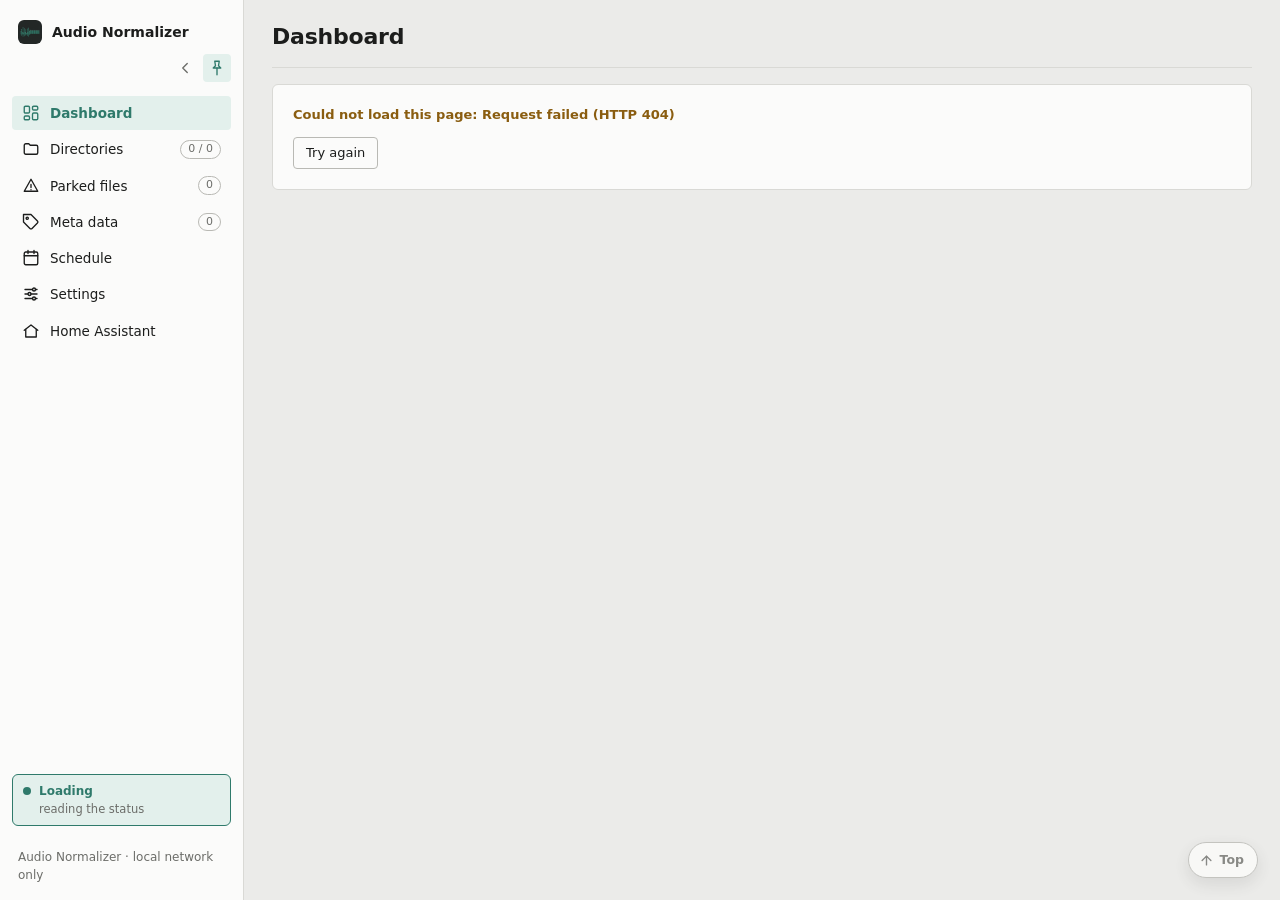
==== commit 8bc53987: "Enhance metadata workflow, live intermediate check results, folder invert, nav badge, and DB persist" ====
--- a/static/index.html
+++ b/static/index.html
@@ -10,7 +10,7 @@
   <link rel="apple-touch-icon" href="/static/brand/apple-touch-icon.png">
   <link rel="manifest" href="/static/site.webmanifest">
   <meta name="theme-color" content="#2f3130">
-  <link rel="stylesheet" href="/static/styles.css?v=19">
+  <link rel="stylesheet" href="/static/styles.css?v=21">
 </head>
 <body>
   <div class="app">
@@ -28,7 +28,7 @@
       </div>
       <nav id="nav" aria-label="Main">
         <a href="#/dashboard" data-route="dashboard" title="Dashboard"><span><svg class="nav-ico" viewBox="0 0 24 24" fill="none" stroke="currentColor" stroke-width="1.8" stroke-linecap="round" stroke-linejoin="round" aria-hidden="true"><rect x="3" y="3" width="7" height="9" rx="1.5"/><rect x="14" y="3" width="7" height="5" rx="1.5"/><rect x="14" y="12" width="7" height="9" rx="1.5"/><rect x="3" y="16" width="7" height="5" rx="1.5"/></svg><span class="nav-text">Dashboard</span></span></a>
-        <a href="#/directories" data-route="directories" title="Directories"><span><svg class="nav-ico" viewBox="0 0 24 24" fill="none" stroke="currentColor" stroke-width="1.8" stroke-linecap="round" stroke-linejoin="round" aria-hidden="true"><path d="M3 7a2 2 0 0 1 2-2h4l2 2h8a2 2 0 0 1 2 2v8a2 2 0 0 1-2 2H5a2 2 0 0 1-2-2z"/></svg><span class="nav-text">Directories</span></span></a>
+        <a href="#/directories" data-route="directories" title="Directories"><span><svg class="nav-ico" viewBox="0 0 24 24" fill="none" stroke="currentColor" stroke-width="1.8" stroke-linecap="round" stroke-linejoin="round" aria-hidden="true"><path d="M3 7a2 2 0 0 1 2-2h4l2 2h8a2 2 0 0 1 2 2v8a2 2 0 0 1-2 2H5a2 2 0 0 1-2-2z"/></svg><span class="nav-text">Directories <span class="count-badge" id="dirsBadge" title="Selected folders / files">0 / 0</span></span></span></a>
         <a href="#/parked" data-route="parked" title="Parked files"><span><svg class="nav-ico" viewBox="0 0 24 24" fill="none" stroke="currentColor" stroke-width="1.8" stroke-linecap="round" stroke-linejoin="round" aria-hidden="true"><path d="M12 3l9 16H3z"/><path d="M12 10v4M12 17h.01"/></svg><span class="nav-text">Parked files <span class="count-badge" id="parkedBadge">0</span></span></span></a>
         <a href="#/metadata" data-route="metadata" title="Meta data"><span><svg class="nav-ico" viewBox="0 0 24 24" fill="none" stroke="currentColor" stroke-width="1.8" stroke-linecap="round" stroke-linejoin="round" aria-hidden="true"><path d="M20.59 13.41l-7.17 7.17a2 2 0 0 1-2.83 0L2 12V2h10l8.59 8.59a2 2 0 0 1 0 2.82z"/><circle cx="7" cy="7" r="1.5"/></svg><span class="nav-text">Meta data <span class="count-badge" id="metaBadge">0</span></span></span></a>
         <a href="#/schedule" data-route="schedule" title="Schedule"><span><svg class="nav-ico" viewBox="0 0 24 24" fill="none" stroke="currentColor" stroke-width="1.8" stroke-linecap="round" stroke-linejoin="round" aria-hidden="true"><rect x="3" y="4" width="18" height="17" rx="2"/><path d="M3 9h18M8 2v4M16 2v4"/></svg><span class="nav-text">Schedule</span></span></a>
@@ -155,6 +155,6 @@
   </button>
   <div id="toast" class="toast" role="status"></div>
   <script src="/static/audio-normalizer-card.js?v=7"></script>
-  <script src="/static/app.js?v=25"></script>
+  <script src="/static/app.js?v=28"></script>
 </body>
 </html>
--- a/static/styles.css
+++ b/static/styles.css
@@ -37,7 +37,7 @@
 }
 
 /* ---------- layout: side menu, sticky at every width ---------- */
-.app { --side-w: 212px; display: grid; grid-template-columns: var(--side-w) minmax(0, 1fr); min-height: 100vh; }
+.app { --side-w: 244px; display: grid; grid-template-columns: var(--side-w) minmax(0, 1fr); min-height: 100vh; }
 .app.is-rail, .app.auto-rail { --side-w: 64px; }
 
 .sidebar {
@@ -54,7 +54,7 @@
   transition: width .18s ease, box-shadow .18s ease;
 }
 .app.is-rail .sidebar, .app.auto-rail .sidebar { width: 64px; padding-left: 10px; padding-right: 10px; }
-.app.auto-rail .sidebar:hover { width: 212px; box-shadow: 6px 0 18px rgba(0, 0, 0, .08); }
+.app.auto-rail .sidebar:hover { width: 244px; box-shadow: 6px 0 18px rgba(0, 0, 0, .08); }
 
 .sidebar-top { display: flex; flex-direction: column; align-items: stretch; gap: 6px; }
 .brand { display: flex; align-items: center; gap: 10px; font-weight: 600; padding: 4px 6px; white-space: nowrap; min-width: 0; }
@@ -86,13 +86,14 @@
   font-size: 13.5px;
   white-space: nowrap;
 }
-#nav a > span:first-of-type { display: inline-flex; align-items: center; gap: 10px; min-width: 0; }
+#nav a > span:first-of-type { display: inline-flex; align-items: center; gap: 10px; min-width: 0; width: 100%; }
+#nav a .nav-text { display: inline-flex; align-items: center; justify-content: space-between; gap: 6px; flex: 1 1 auto; min-width: 0; }
 #nav a:hover { background: var(--bg); }
 #nav a[aria-current="page"] { background: var(--accent-tint); color: var(--accent); font-weight: 600; }
 .app.is-rail #nav a, .app.auto-rail #nav a { justify-content: center; padding: 9px 0; }
-.app.is-rail #nav a > span:first-of-type, .app.auto-rail #nav a > span:first-of-type { justify-content: center; }
+.app.is-rail #nav a > span:first-of-type, .app.auto-rail #nav a > span:first-of-type { justify-content: center; width: auto; }
 .app.auto-rail .sidebar:hover #nav a { justify-content: space-between; padding: 7px 10px; }
-.app.auto-rail .sidebar:hover #nav a > span:first-of-type { justify-content: flex-start; }
+.app.auto-rail .sidebar:hover #nav a > span:first-of-type { justify-content: flex-start; width: 100%; }
 
 .count-badge {
   font-size: 11px;
@@ -101,6 +102,7 @@
   padding: 0 7px;
   color: var(--muted);
   font-variant-numeric: tabular-nums;
+  flex: none;
 }
 
 .sidebar-foot { margin-top: auto; font-size: 12px; color: var(--muted); padding: 0 6px; }
@@ -133,10 +135,10 @@
 .app.auto-rail .sidebar:hover .sidebar-activity .activity-text { display: flex; }
 
 /* labels are hidden in the icon rail; they return on hover when unpinned */
-.app.is-rail .nav-text, .app.auto-rail .nav-text,
+.app.is-rail #nav a .nav-text, .app.auto-rail #nav a .nav-text,
 .app.is-rail .brand-text, .app.auto-rail .brand-text,
 .app.is-rail .sidebar-foot, .app.auto-rail .sidebar-foot { display: none; }
-.app.auto-rail .sidebar:hover .nav-text,
+.app.auto-rail .sidebar:hover #nav a .nav-text { display: inline-flex; }
 .app.auto-rail .sidebar:hover .brand-text { display: inline; }
 .app.auto-rail .sidebar:hover .sidebar-foot { display: block; }
 .app.is-rail .brand, .app.auto-rail .brand { padding: 4px 0; }
@@ -827,6 +829,26 @@
 tr.is-drop-row > td { background: var(--accent-tint) !important; }
 td.is-drop-cell { outline: 2px dashed var(--accent); outline-offset: -2px; background: var(--accent-tint) !important; }
 
+/* ---------- live metadata check progress banner ---------- */
+.meta-live-progress {
+  margin-top: 12px; padding: 10px 13px;
+  border: 1px solid var(--accent); border-radius: var(--r-m);
+  background: var(--accent-tint);
+  display: flex; flex-direction: column; gap: 7px;
+}
+.meta-live-progress-top {
+  display: flex; align-items: center; justify-content: space-between; gap: 10px; flex-wrap: wrap;
+  font-size: 13px;
+}
+.meta-live-progress-track {
+  width: 100%; height: 7px; border-radius: 999px;
+  background: rgba(0, 0, 0, .09); overflow: hidden;
+}
+.meta-live-progress-fill {
+  height: 100%; border-radius: 999px; background: var(--accent);
+  transition: width .22s ease;
+}
+
 /* ---------- floating jump-to-top button ---------- */
 .jump-top-btn {
   position: fixed; right: 22px; bottom: 22px; z-index: 65;
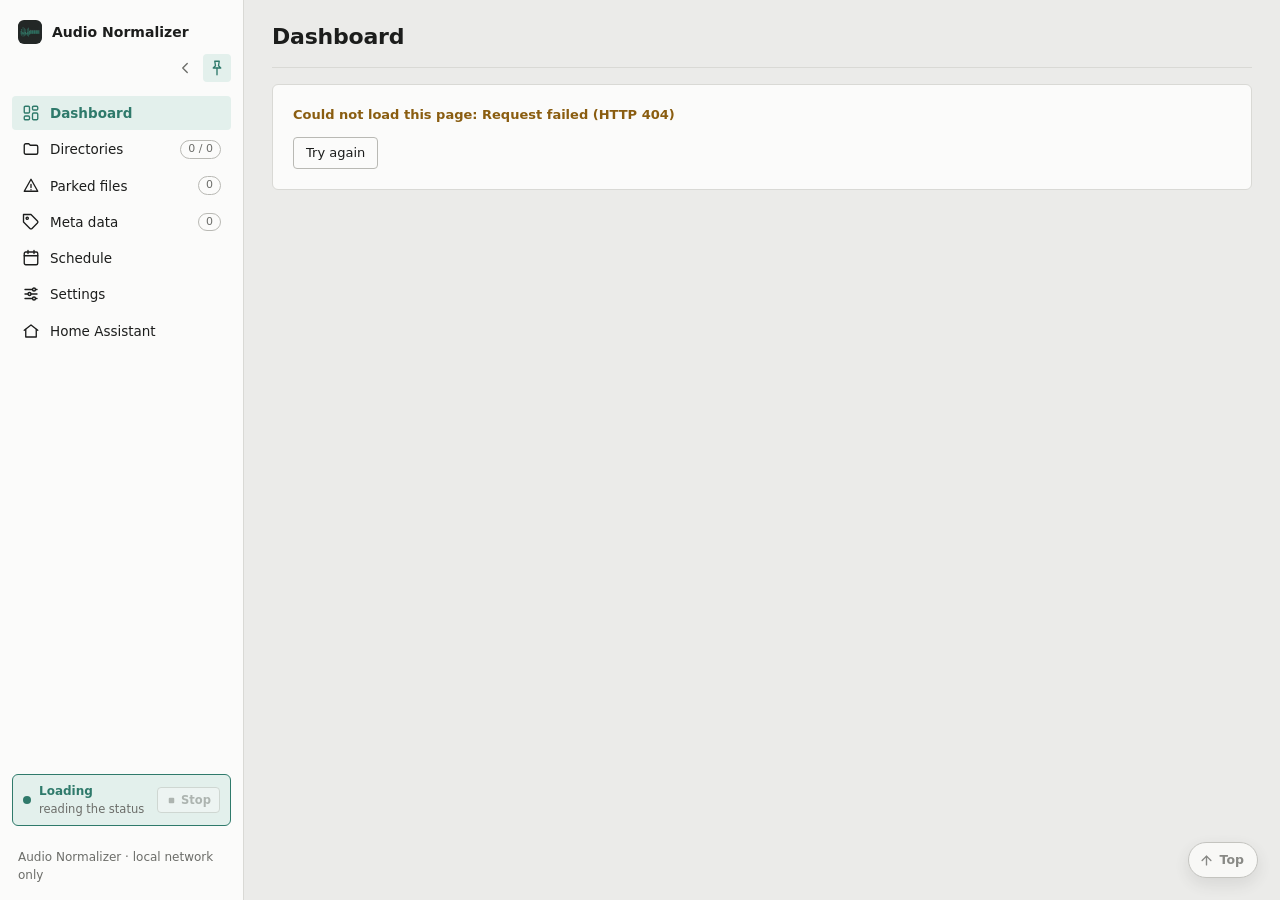
==== commit 03e8d309: "Add left-menu Stop button and file/metadata Artist/Title source selector Co-authored-by: arena-agent" ====
--- a/static/index.html
+++ b/static/index.html
@@ -10,7 +10,7 @@
   <link rel="apple-touch-icon" href="/static/brand/apple-touch-icon.png">
   <link rel="manifest" href="/static/site.webmanifest">
   <meta name="theme-color" content="#2f3130">
-  <link rel="stylesheet" href="/static/styles.css?v=21">
+  <link rel="stylesheet" href="/static/styles.css?v=23">
 </head>
 <body>
   <div class="app">
@@ -38,6 +38,10 @@
       <div class="sidebar-activity" id="activity" title="What the app is doing now">
         <span class="dot activity-dot"></span>
         <span class="activity-text"><strong id="activity-main" role="status" aria-live="polite"></strong><span class="activity-sub" id="activity-sub" aria-live="off"></span></span>
+        <button type="button" class="activity-stop-btn" id="activity-stop" data-action="stop-current-action" disabled aria-label="Stop current action" title="Nothing running right now">
+          <svg viewBox="0 0 24 24" aria-hidden="true"><rect x="6" y="6" width="12" height="12" rx="2" fill="currentColor"/></svg>
+          <span class="activity-stop-label">Stop</span>
+        </button>
       </div>
       <div class="sidebar-foot">Audio Normalizer · local network only</div>
     </aside>
@@ -155,6 +159,6 @@
   </button>
   <div id="toast" class="toast" role="status"></div>
   <script src="/static/audio-normalizer-card.js?v=7"></script>
-  <script src="/static/app.js?v=28"></script>
+  <script src="/static/app.js?v=30"></script>
 </body>
 </html>
--- a/static/styles.css
+++ b/static/styles.css
@@ -110,7 +110,7 @@
 /* what the app is doing right now: scans, level checks and the run, on every page */
 .sidebar-activity {
   margin-top: auto; margin-bottom: 8px;
-  display: flex; align-items: flex-start; gap: 8px;
+  display: flex; align-items: center; gap: 8px;
   padding: 8px 10px;
   border: 1px solid var(--line); border-radius: var(--r-m);
   background: var(--bg);
@@ -118,21 +118,48 @@
   min-width: 0;
 }
 .sidebar-activity.is-busy { background: var(--accent-tint); border-color: var(--accent); color: var(--accent); }
-.sidebar-activity .activity-dot { flex: none; margin-top: 4px; background: var(--faint); }
+.sidebar-activity .activity-dot { flex: none; background: var(--faint); }
 .sidebar-activity.is-busy .activity-dot { background: var(--accent); animation: pulse 1.4s ease-in-out infinite; }
-.sidebar-activity .activity-text { min-width: 0; display: flex; flex-direction: column; gap: 1px; }
+.sidebar-activity .activity-text { min-width: 0; flex: 1 1 auto; display: flex; flex-direction: column; gap: 1px; }
 .sidebar-activity strong { font-weight: 600; color: var(--text); overflow: hidden; text-overflow: ellipsis; white-space: nowrap; }
 .sidebar-activity.is-busy strong { color: var(--accent); }
 .sidebar-activity + .sidebar-foot { margin-top: 0; }
 .sidebar-activity .activity-sub { font-size: 11.5px; color: var(--muted); overflow: hidden; text-overflow: ellipsis; white-space: nowrap; }
+.activity-stop-btn {
+  flex: none;
+  height: 26px; padding: 0 8px;
+  display: inline-flex; align-items: center; justify-content: center; gap: 4px;
+  border: 1px solid var(--line-strong); border-radius: var(--r-s);
+  background: var(--surface); color: var(--muted);
+  font: inherit; font-size: 11.5px; font-weight: 600;
+  cursor: pointer; white-space: nowrap;
+  transition: background-color .14s ease, border-color .14s ease, color .14s ease, opacity .14s ease;
+}
+.activity-stop-btn svg { width: 11px; height: 11px; flex: none; }
+.activity-stop-btn:disabled { opacity: .45; cursor: not-allowed; }
+.activity-stop-btn.is-active:not(:disabled) {
+  background: var(--error); border-color: var(--error); color: #fff; opacity: 1;
+}
+.activity-stop-btn.is-active:not(:disabled):hover { filter: brightness(.92); }
 @keyframes pulse { 50% { opacity: .25; } }
 @media (prefers-reduced-motion: reduce) { .sidebar-activity.is-busy .activity-dot { animation: none; } }
-/* the icon rail has no room for the text: show the dot only, the text is in the tooltip */
-.app.is-rail .sidebar-activity, .app.auto-rail .sidebar-activity { padding: 8px; justify-content: center; border-color: transparent; background: none; }
+/* the icon rail has no room for the text: show the dot when idle, or the compact stop icon when running */
+.app.is-rail .sidebar-activity, .app.auto-rail .sidebar-activity { padding: 8px 4px; justify-content: center; border-color: transparent; background: none; }
 .app.is-rail .sidebar-activity .activity-text, .app.auto-rail .sidebar-activity .activity-text { display: none; }
+.app.is-rail .sidebar-activity .activity-stop-btn:disabled,
+.app.auto-rail .sidebar-activity .activity-stop-btn:disabled { display: none; }
+.app.is-rail .sidebar-activity:has(.activity-stop-btn.is-active) .activity-dot,
+.app.auto-rail .sidebar-activity:has(.activity-stop-btn.is-active) .activity-dot { display: none; }
+.app.is-rail .sidebar-activity .activity-stop-btn.is-active,
+.app.auto-rail .sidebar-activity .activity-stop-btn.is-active { width: 28px; height: 28px; padding: 0; }
+.app.is-rail .sidebar-activity .activity-stop-label,
+.app.auto-rail .sidebar-activity .activity-stop-label { display: none; }
 .app.auto-rail .sidebar:hover .sidebar-activity { padding: 8px 10px; justify-content: flex-start; border-color: var(--line); background: var(--bg); }
 .app.auto-rail .sidebar:hover .sidebar-activity.is-busy { border-color: var(--accent); background: var(--accent-tint); }
+.app.auto-rail .sidebar:hover .sidebar-activity .activity-dot { display: inline-block; }
 .app.auto-rail .sidebar:hover .sidebar-activity .activity-text { display: flex; }
+.app.auto-rail .sidebar:hover .sidebar-activity .activity-stop-btn { display: inline-flex; width: auto; height: 26px; padding: 0 8px; }
+.app.auto-rail .sidebar:hover .sidebar-activity .activity-stop-label { display: inline; }
 
 /* labels are hidden in the icon rail; they return on hover when unpinned */
 .app.is-rail #nav a .nav-text, .app.auto-rail #nav a .nav-text,
@@ -266,6 +293,22 @@
 }
 .seg button:hover { color: var(--text); }
 .seg button.on { background: var(--accent); color: #fff; }
+.query-src-bar {
+  display: flex;
+  align-items: center;
+  flex-wrap: wrap;
+  gap: 8px 12px;
+  padding: 8px 10px;
+  background: var(--surface-2, #f5f5f2);
+  border: 1px solid var(--line);
+  border-radius: var(--r-s);
+}
+.query-src-preview {
+  display: inline-flex;
+  flex-wrap: wrap;
+  gap: 6px 12px;
+  line-height: 1.35;
+}
 
 /* ---------- forms ---------- */
 .field { margin-bottom: 20px; }
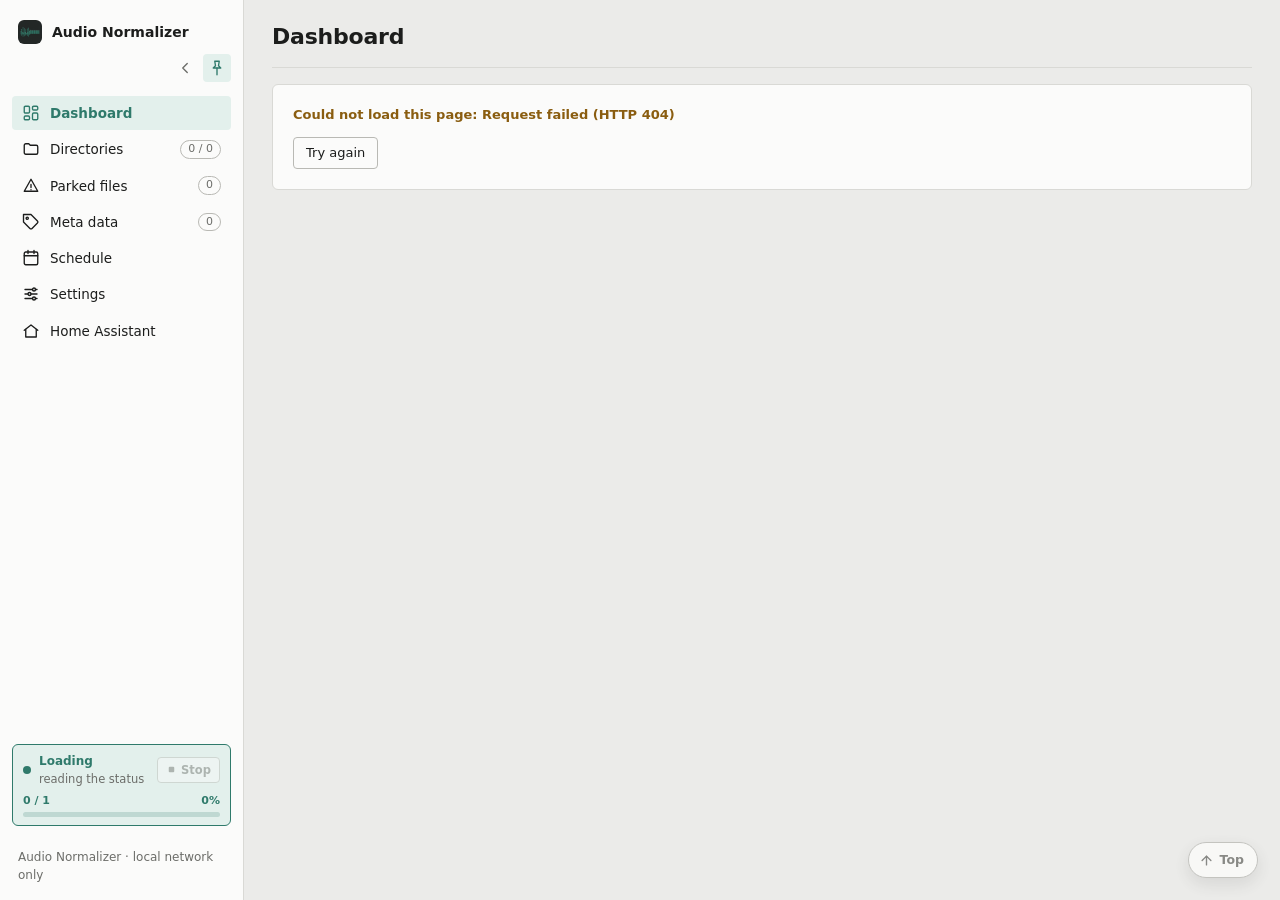
==== commit 2fe56b1a: "Improve metadata table, cover UX, sidebar progress, and selection stability Co-authored-by: arena-ag" ====
--- a/static/index.html
+++ b/static/index.html
@@ -10,7 +10,7 @@
   <link rel="apple-touch-icon" href="/static/brand/apple-touch-icon.png">
   <link rel="manifest" href="/static/site.webmanifest">
   <meta name="theme-color" content="#2f3130">
-  <link rel="stylesheet" href="/static/styles.css?v=23">
+  <link rel="stylesheet" href="/static/styles.css?v=24">
 </head>
 <body>
   <div class="app">
@@ -36,12 +36,23 @@
         <a href="#/homeassistant" data-route="homeassistant" title="Home Assistant"><span><svg class="nav-ico" viewBox="0 0 24 24" fill="none" stroke="currentColor" stroke-width="1.8" stroke-linecap="round" stroke-linejoin="round" aria-hidden="true"><path d="M3 11l9-7 9 7"/><path d="M5 10v10h14V10"/></svg><span class="nav-text">Home Assistant</span></span></a>
       </nav>
       <div class="sidebar-activity" id="activity" title="What the app is doing now">
-        <span class="dot activity-dot"></span>
-        <span class="activity-text"><strong id="activity-main" role="status" aria-live="polite"></strong><span class="activity-sub" id="activity-sub" aria-live="off"></span></span>
-        <button type="button" class="activity-stop-btn" id="activity-stop" data-action="stop-current-action" disabled aria-label="Stop current action" title="Nothing running right now">
-          <svg viewBox="0 0 24 24" aria-hidden="true"><rect x="6" y="6" width="12" height="12" rx="2" fill="currentColor"/></svg>
-          <span class="activity-stop-label">Stop</span>
-        </button>
+        <div class="activity-top-row">
+          <span class="dot activity-dot"></span>
+          <span class="activity-text"><strong id="activity-main" role="status" aria-live="polite"></strong><span class="activity-sub" id="activity-sub" aria-live="off"></span></span>
+          <button type="button" class="activity-stop-btn" id="activity-stop" data-action="stop-current-action" disabled aria-label="Stop current action" title="Nothing running right now">
+            <svg viewBox="0 0 24 24" aria-hidden="true"><rect x="6" y="6" width="12" height="12" rx="2" fill="currentColor"/></svg>
+            <span class="activity-stop-label">Stop</span>
+          </button>
+        </div>
+        <div class="activity-progress-wrap" id="activity-progress-wrap" hidden>
+          <div class="activity-progress-meta">
+            <span id="activity-progress-count">0 / 0</span>
+            <span id="activity-progress-pct">0%</span>
+          </div>
+          <div class="activity-progress-bar" role="progressbar" id="activity-progress-bar" aria-valuemin="0" aria-valuemax="100" aria-valuenow="0">
+            <div class="activity-progress-fill" id="activity-progress-fill" style="width:0%"></div>
+          </div>
+        </div>
       </div>
       <div class="sidebar-foot">Audio Normalizer · local network only</div>
     </aside>
@@ -127,8 +138,8 @@
         <span class="editor-note" id="cover-modal-note"></span>
         <span class="grow"></span>
         <button type="button" class="btn" data-action="cover-close">Cancel</button>
-        <button type="button" class="btn" data-action="cover-apply" data-scope="file" id="cover-apply-file" disabled>Use for file</button>
-        <button type="button" class="btn btn-primary" data-action="cover-apply" data-scope="album" id="cover-apply-album" disabled>Use for album</button>
+        <button type="button" class="btn btn-primary" data-action="cover-apply" data-scope="file" id="cover-apply-file" disabled>Use for file</button>
+        <button type="button" class="btn" data-action="cover-apply" data-scope="album" id="cover-apply-album" disabled>Use for album</button>
       </footer>
     </div>
   </div>
@@ -157,8 +168,12 @@
     <svg viewBox="0 0 24 24" fill="none" stroke="currentColor" stroke-width="2.2" stroke-linecap="round" stroke-linejoin="round" aria-hidden="true"><path d="M12 19V5"/><path d="M5 12l7-7 7 7"/></svg>
     <span>Top</span>
   </button>
+  <div id="cover-zoom-tip" class="cover-zoom-tip" role="tooltip" hidden>
+    <img id="cover-zoom-img" src="" alt="">
+    <div id="cover-zoom-caption" class="cover-zoom-caption"></div>
+  </div>
   <div id="toast" class="toast" role="status"></div>
   <script src="/static/audio-normalizer-card.js?v=7"></script>
-  <script src="/static/app.js?v=30"></script>
+  <script src="/static/app.js?v=31"></script>
 </body>
 </html>
--- a/static/styles.css
+++ b/static/styles.css
@@ -110,13 +110,14 @@
 /* what the app is doing right now: scans, level checks and the run, on every page */
 .sidebar-activity {
   margin-top: auto; margin-bottom: 8px;
-  display: flex; align-items: center; gap: 8px;
+  display: flex; flex-direction: column; align-items: stretch; gap: 6px;
   padding: 8px 10px;
   border: 1px solid var(--line); border-radius: var(--r-m);
   background: var(--bg);
   font-size: 12px; line-height: 1.4; color: var(--muted);
   min-width: 0;
 }
+.activity-top-row { display: flex; align-items: center; gap: 8px; min-width: 0; }
 .sidebar-activity.is-busy { background: var(--accent-tint); border-color: var(--accent); color: var(--accent); }
 .sidebar-activity .activity-dot { flex: none; background: var(--faint); }
 .sidebar-activity.is-busy .activity-dot { background: var(--accent); animation: pulse 1.4s ease-in-out infinite; }
@@ -125,6 +126,21 @@
 .sidebar-activity.is-busy strong { color: var(--accent); }
 .sidebar-activity + .sidebar-foot { margin-top: 0; }
 .sidebar-activity .activity-sub { font-size: 11.5px; color: var(--muted); overflow: hidden; text-overflow: ellipsis; white-space: nowrap; }
+.activity-progress-wrap { display: flex; flex-direction: column; gap: 4px; }
+.activity-progress-wrap[hidden] { display: none; }
+.activity-progress-meta {
+  display: flex; justify-content: space-between; align-items: center; gap: 8px;
+  font-size: 11px; font-weight: 600; font-variant-numeric: tabular-nums;
+  color: var(--accent);
+}
+.activity-progress-bar {
+  height: 5px; background: rgba(47, 122, 107, .2);
+  border-radius: 999px; overflow: hidden;
+}
+.activity-progress-fill {
+  height: 100%; background: var(--accent);
+  border-radius: 999px; transition: width .22s ease;
+}
 .activity-stop-btn {
   flex: none;
   height: 26px; padding: 0 8px;
@@ -144,8 +160,10 @@
 @keyframes pulse { 50% { opacity: .25; } }
 @media (prefers-reduced-motion: reduce) { .sidebar-activity.is-busy .activity-dot { animation: none; } }
 /* the icon rail has no room for the text: show the dot when idle, or the compact stop icon when running */
-.app.is-rail .sidebar-activity, .app.auto-rail .sidebar-activity { padding: 8px 4px; justify-content: center; border-color: transparent; background: none; }
+.app.is-rail .sidebar-activity, .app.auto-rail .sidebar-activity { padding: 8px 4px; align-items: center; border-color: transparent; background: none; }
+.app.is-rail .sidebar-activity .activity-top-row, .app.auto-rail .sidebar-activity .activity-top-row { justify-content: center; }
 .app.is-rail .sidebar-activity .activity-text, .app.auto-rail .sidebar-activity .activity-text { display: none; }
+.app.is-rail .sidebar-activity .activity-progress-wrap, .app.auto-rail .sidebar-activity .activity-progress-wrap { display: none; }
 .app.is-rail .sidebar-activity .activity-stop-btn:disabled,
 .app.auto-rail .sidebar-activity .activity-stop-btn:disabled { display: none; }
 .app.is-rail .sidebar-activity:has(.activity-stop-btn.is-active) .activity-dot,
@@ -154,10 +172,12 @@
 .app.auto-rail .sidebar-activity .activity-stop-btn.is-active { width: 28px; height: 28px; padding: 0; }
 .app.is-rail .sidebar-activity .activity-stop-label,
 .app.auto-rail .sidebar-activity .activity-stop-label { display: none; }
-.app.auto-rail .sidebar:hover .sidebar-activity { padding: 8px 10px; justify-content: flex-start; border-color: var(--line); background: var(--bg); }
+.app.auto-rail .sidebar:hover .sidebar-activity { padding: 8px 10px; align-items: stretch; border-color: var(--line); background: var(--bg); }
+.app.auto-rail .sidebar:hover .sidebar-activity .activity-top-row { justify-content: flex-start; }
 .app.auto-rail .sidebar:hover .sidebar-activity.is-busy { border-color: var(--accent); background: var(--accent-tint); }
 .app.auto-rail .sidebar:hover .sidebar-activity .activity-dot { display: inline-block; }
 .app.auto-rail .sidebar:hover .sidebar-activity .activity-text { display: flex; }
+.app.auto-rail .sidebar:hover .sidebar-activity .activity-progress-wrap:not([hidden]) { display: flex; }
 .app.auto-rail .sidebar:hover .sidebar-activity .activity-stop-btn { display: inline-flex; width: auto; height: 26px; padding: 0 8px; }
 .app.auto-rail .sidebar:hover .sidebar-activity .activity-stop-label { display: inline; }
 
@@ -309,6 +329,86 @@
   gap: 6px 12px;
   line-height: 1.35;
 }
+.seg.seg-sm button { height: 24px; padding: 0 10px; font-size: 12px; }
+.files-pane-src-row {
+  display: flex;
+  align-items: center;
+  flex-wrap: wrap;
+  gap: 8px 10px;
+  margin-bottom: 10px;
+  padding: 6px 10px;
+  background: var(--bg);
+  border: 1px solid var(--line);
+  border-radius: var(--r-s);
+  font-size: 12px;
+}
+.meta-th-source {
+  display: flex;
+  align-items: center;
+  justify-content: space-between;
+  gap: 6px;
+  flex-wrap: wrap;
+  padding-right: 6px;
+}
+.meta-th-title {
+  display: inline-flex;
+  align-items: center;
+  gap: 4px;
+  white-space: nowrap;
+}
+.meta-th-btn {
+  height: 22px;
+  padding: 0 7px;
+  font-size: 11px;
+  font-weight: 600;
+  text-transform: none;
+  letter-spacing: 0;
+}
+.meta-final-src {
+  font-size: 10px;
+  font-weight: 600;
+  text-transform: uppercase;
+  letter-spacing: .03em;
+  padding: 1px 5px;
+  border-radius: 999px;
+  background: rgba(0, 0, 0, .06);
+  color: var(--muted);
+  flex: none;
+}
+.meta-pill.is-chosen .meta-final-src {
+  background: rgba(47, 122, 107, .16);
+  color: var(--accent);
+}
+.cover-zoom-tip {
+  position: fixed;
+  z-index: 400;
+  pointer-events: none;
+  background: var(--ink);
+  color: #fff;
+  border: 1px solid rgba(255, 255, 255, .16);
+  border-radius: 8px;
+  padding: 6px;
+  box-shadow: 0 14px 36px rgba(0, 0, 0, .38);
+  max-width: 280px;
+}
+.cover-zoom-tip[hidden] { display: none; }
+.cover-zoom-tip img {
+  display: block;
+  width: 256px;
+  height: 256px;
+  object-fit: contain;
+  background: #181918;
+  border-radius: 5px;
+}
+.cover-zoom-caption {
+  margin-top: 5px;
+  font-size: 11.5px;
+  line-height: 1.35;
+  color: #e2e2df;
+  text-align: center;
+  word-break: break-word;
+}
+.cover-zoom-caption:empty { display: none; }
 
 /* ---------- forms ---------- */
 .field { margin-bottom: 20px; }
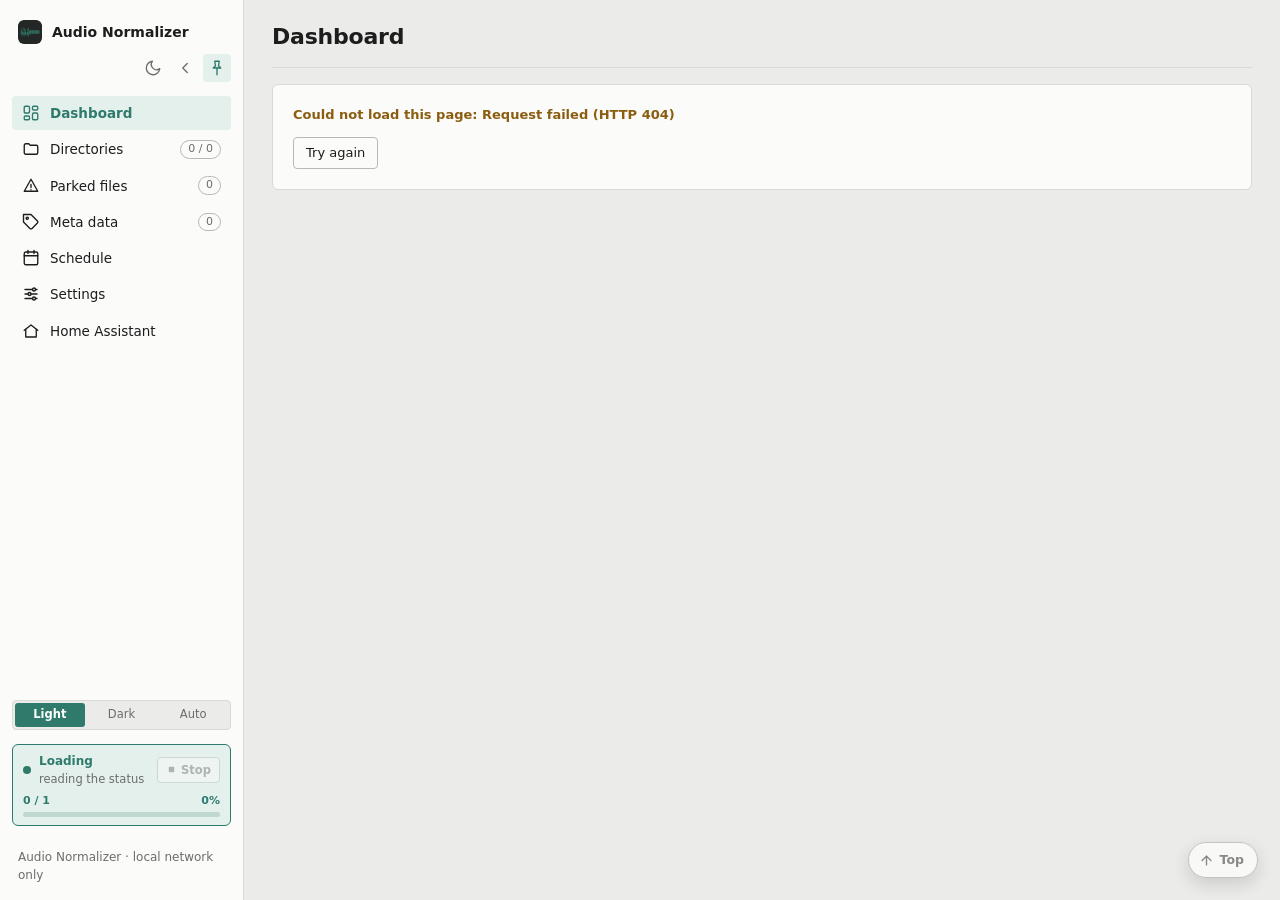
==== commit 1dca31fc: "Add light, dark, and system theme modes to GUI Co-authored-by: arena-agent <297053741+arena-agent@us" ====
--- a/static/index.html
+++ b/static/index.html
@@ -9,8 +9,21 @@
   <link rel="icon" type="image/png" sizes="16x16" href="/static/brand/favicon-16.png">
   <link rel="apple-touch-icon" href="/static/brand/apple-touch-icon.png">
   <link rel="manifest" href="/static/site.webmanifest">
-  <meta name="theme-color" content="#2f3130">
-  <link rel="stylesheet" href="/static/styles.css?v=24">
+  <meta name="theme-color" content="#ebebe9" id="meta-theme-color">
+  <script>
+    (function () {
+      try {
+        var pref = localStorage.getItem('audio-normalizer-theme') || 'light';
+        var dark = pref === 'dark' || (pref === 'system' && window.matchMedia && window.matchMedia('(prefers-color-scheme: dark)').matches);
+        var resolved = dark ? 'dark' : 'light';
+        document.documentElement.setAttribute('data-theme', resolved);
+        document.documentElement.setAttribute('data-theme-pref', pref);
+        var m = document.getElementById('meta-theme-color');
+        if (m) m.setAttribute('content', dark ? '#141615' : '#ebebe9');
+      } catch (_e) {}
+    })();
+  </script>
+  <link rel="stylesheet" href="/static/styles.css?v=25">
 </head>
 <body>
   <div class="app">
@@ -18,6 +31,10 @@
       <div class="sidebar-top">
         <div class="brand"><img class="logo" src="/static/brand/icon-192.png" alt="" aria-hidden="true"><span class="brand-text">Audio Normalizer</span></div>
         <div class="menu-tools">
+          <button type="button" class="icon-btn" id="theme-toggle" data-action="theme-toggle" aria-label="Switch to dark mode" title="Switch to dark mode">
+            <svg class="theme-ico-moon" viewBox="0 0 24 24" fill="none" stroke="currentColor" stroke-width="1.8" stroke-linecap="round" stroke-linejoin="round" aria-hidden="true"><path d="M21 12.8A9 9 0 1 1 11.2 3a7 7 0 0 0 9.8 9.8z"/></svg>
+            <svg class="theme-ico-sun" viewBox="0 0 24 24" fill="none" stroke="currentColor" stroke-width="1.8" stroke-linecap="round" stroke-linejoin="round" aria-hidden="true"><circle cx="12" cy="12" r="4"/><path d="M12 2v2M12 20v2M4.93 4.93l1.41 1.41M17.66 17.66l1.41 1.41M2 12h2M20 12h2M6.34 17.66l-1.41 1.41M19.07 4.93l-1.41 1.41"/></svg>
+          </button>
           <button type="button" class="icon-btn" id="menu-collapse" aria-label="Collapse menu" title="Collapse menu">
             <svg viewBox="0 0 24 24" fill="none" stroke="currentColor" stroke-width="1.8" stroke-linecap="round" stroke-linejoin="round" aria-hidden="true"><path d="M15 6l-6 6 6 6"/></svg>
           </button>
@@ -35,6 +52,11 @@
         <a href="#/settings" data-route="settings" title="Settings"><span><svg class="nav-ico" viewBox="0 0 24 24" fill="none" stroke="currentColor" stroke-width="1.8" stroke-linecap="round" stroke-linejoin="round" aria-hidden="true"><path d="M4 6h10M18 6h2M4 12h4M12 12h8M4 18h10M18 18h2"/><circle cx="16" cy="6" r="2"/><circle cx="10" cy="12" r="2"/><circle cx="16" cy="18" r="2"/></svg><span class="nav-text">Settings</span></span></a>
         <a href="#/homeassistant" data-route="homeassistant" title="Home Assistant"><span><svg class="nav-ico" viewBox="0 0 24 24" fill="none" stroke="currentColor" stroke-width="1.8" stroke-linecap="round" stroke-linejoin="round" aria-hidden="true"><path d="M3 11l9-7 9 7"/><path d="M5 10v10h14V10"/></svg><span class="nav-text">Home Assistant</span></span></a>
       </nav>
+      <div class="sidebar-theme" id="sidebar-theme" role="group" aria-label="Appearance theme">
+        <button type="button" class="sidebar-theme-btn" data-action="set-theme" data-theme="light" title="Light mode">Light</button>
+        <button type="button" class="sidebar-theme-btn" data-action="set-theme" data-theme="dark" title="Dark mode">Dark</button>
+        <button type="button" class="sidebar-theme-btn" data-action="set-theme" data-theme="system" title="Follow system light/dark preference">Auto</button>
+      </div>
       <div class="sidebar-activity" id="activity" title="What the app is doing now">
         <div class="activity-top-row">
           <span class="dot activity-dot"></span>
@@ -174,6 +196,6 @@
   </div>
   <div id="toast" class="toast" role="status"></div>
   <script src="/static/audio-normalizer-card.js?v=7"></script>
-  <script src="/static/app.js?v=31"></script>
+  <script src="/static/app.js?v=32"></script>
 </body>
 </html>
--- a/static/styles.css
+++ b/static/styles.css
@@ -3,27 +3,84 @@
    Small corner radii: 4px for controls, 6px for cards and blocks. */
 
 :root {
+  color-scheme: light;
   --bg: #ebebe9;           /* page */
   --surface: #fbfbfa;      /* cards */
+  --surface-2: #f4f4f1;    /* subtle nested bars */
+  --surface-hover: #f1f1ef;
   --line: #d9d9d5;
   --line-strong: #b9b9b4;
+  --control-border: #8d8e89;
+  --control-bg: #ffffff;
+  --switch-off: #c4c5bf;
   --text: #1c1d1c;
   --muted: #6c6d69;
   --faint: #9d9e99;
-  --ink: #2f3130;          /* primary buttons, progress fill */
+  --ink: #2f3130;          /* tooltips, toasts, floating controls */
+  --ink-text: #ffffff;
+  --ink-border: transparent;
   --track: #dcdcd8;
 
   --accent: #2f7a6b;       /* selected states: checkboxes, switches, active nav, schedule */
+  --accent-solid: #2f7a6b; /* solid accent fills with white foreground */
   --accent-hover: #276558;
   --accent-tint: #e3f0ec;  /* light background for info and selected rows */
+  --accent-border: rgba(47, 122, 107, .28);
+  --accent-track: rgba(47, 122, 107, .2);
 
   --warn: #8a5d10;         /* parked, attention */
   --warn-tint: #f7efdc;
   --error: #a03f36;        /* errors */
+  --error-solid: #a03f36;
+  --error-hover: #87332b;
   --error-tint: #f6e5e2;
+
+  --badge-bg: rgba(0, 0, 0, .06);
+  --backdrop: rgba(28, 29, 28, .45);
+  --shadow-rail: rgba(0, 0, 0, .08);
+  --shadow-modal: rgba(0, 0, 0, .28);
 
   --r-s: 4px;              /* controls: buttons, inputs, chips, checkboxes */
   --r-m: 6px;              /* cards, blocks, options */
+}
+
+:root[data-theme="dark"] {
+  color-scheme: dark;
+  --bg: #141615;
+  --surface: #1d201f;
+  --surface-2: #242826;
+  --surface-hover: #282c2a;
+  --line: #2e3331;
+  --line-strong: #434946;
+  --control-border: #68706c;
+  --control-bg: #171a19;
+  --switch-off: #454b48;
+  --text: #eceee9;
+  --muted: #9ca39e;
+  --faint: #6c736e;
+  --ink: #2c312f;
+  --ink-text: #f3f4f1;
+  --ink-border: #434946;
+  --track: #2b302e;
+
+  --accent: #3ea38e;
+  --accent-solid: #2b7a69;
+  --accent-hover: #348f7b;
+  --accent-tint: #192d29;
+  --accent-border: rgba(62, 163, 142, .38);
+  --accent-track: rgba(62, 163, 142, .24);
+
+  --warn: #e5a93c;
+  --warn-tint: #2c2415;
+  --error: #e06c62;
+  --error-solid: #b8443a;
+  --error-hover: #cf5247;
+  --error-tint: #311b19;
+
+  --badge-bg: rgba(255, 255, 255, .09);
+  --backdrop: rgba(0, 0, 0, .68);
+  --shadow-rail: rgba(0, 0, 0, .48);
+  --shadow-modal: rgba(0, 0, 0, .58);
 }
 
 *, *::before, *::after { box-sizing: border-box; }
@@ -54,20 +111,25 @@
   transition: width .18s ease, box-shadow .18s ease;
 }
 .app.is-rail .sidebar, .app.auto-rail .sidebar { width: 64px; padding-left: 10px; padding-right: 10px; }
-.app.auto-rail .sidebar:hover { width: 244px; box-shadow: 6px 0 18px rgba(0, 0, 0, .08); }
+.app.auto-rail .sidebar:hover { width: 244px; box-shadow: 6px 0 18px var(--shadow-rail); }
 
 .sidebar-top { display: flex; flex-direction: column; align-items: stretch; gap: 6px; }
 .brand { display: flex; align-items: center; gap: 10px; font-weight: 600; padding: 4px 6px; white-space: nowrap; min-width: 0; }
 .logo { width: 24px; height: 24px; border-radius: 6px; display: inline-block; flex: none; object-fit: contain; }
 .app.is-rail .logo, .app.auto-rail .logo { width: 22px; height: 22px; }
 .menu-tools { display: flex; gap: 4px; flex: none; justify-content: flex-end; }
+.app.is-rail .menu-tools, .app.auto-rail .menu-tools { flex-direction: column; align-items: center; }
+.app.auto-rail .sidebar:hover .menu-tools { flex-direction: row; justify-content: flex-end; }
+#theme-toggle .theme-ico-sun { display: none; }
+:root[data-theme="dark"] #theme-toggle .theme-ico-moon { display: none; }
+:root[data-theme="dark"] #theme-toggle .theme-ico-sun { display: block; }
 .icon-btn {
   width: 28px; height: 28px; padding: 0;
   display: inline-flex; align-items: center; justify-content: center;
   border: 1px solid transparent; border-radius: var(--r-s);
   background: transparent; color: var(--muted); cursor: pointer;
 }
-.icon-btn:hover { background: var(--bg); color: var(--text); }
+.icon-btn:hover { background: var(--surface-hover); color: var(--text); }
 .icon-btn[aria-pressed="true"] { color: var(--accent); background: var(--accent-tint); }
 #menu-collapse svg { transition: transform .18s ease; }
 .app.is-rail #menu-collapse svg { transform: rotate(180deg); }
@@ -88,7 +150,7 @@
 }
 #nav a > span:first-of-type { display: inline-flex; align-items: center; gap: 10px; min-width: 0; width: 100%; }
 #nav a .nav-text { display: inline-flex; align-items: center; justify-content: space-between; gap: 6px; flex: 1 1 auto; min-width: 0; }
-#nav a:hover { background: var(--bg); }
+#nav a:hover { background: var(--surface-hover); }
 #nav a[aria-current="page"] { background: var(--accent-tint); color: var(--accent); font-weight: 600; }
 .app.is-rail #nav a, .app.auto-rail #nav a { justify-content: center; padding: 9px 0; }
 .app.is-rail #nav a > span:first-of-type, .app.auto-rail #nav a > span:first-of-type { justify-content: center; width: auto; }
@@ -106,6 +168,38 @@
 }
 
 .sidebar-foot { margin-top: auto; font-size: 12px; color: var(--muted); padding: 0 6px; }
+
+.sidebar-theme {
+  margin-top: auto;
+  display: grid;
+  grid-template-columns: repeat(3, minmax(0, 1fr));
+  gap: 2px;
+  padding: 2px;
+  background: var(--bg);
+  border: 1px solid var(--line);
+  border-radius: var(--r-s);
+}
+.sidebar-theme-btn {
+  font: inherit;
+  font-size: 11.5px;
+  font-weight: 500;
+  height: 24px;
+  padding: 0 4px;
+  border: 0;
+  border-radius: 3px;
+  background: transparent;
+  color: var(--muted);
+  cursor: pointer;
+  white-space: nowrap;
+}
+.sidebar-theme-btn:hover { color: var(--text); background: var(--surface-hover); }
+.sidebar-theme-btn.on { background: var(--accent-solid); color: #fff; font-weight: 600; }
+.sidebar-theme + .sidebar-activity { margin-top: 0; }
+.app.is-rail .sidebar-theme, .app.auto-rail .sidebar-theme { display: none; }
+.app.auto-rail .sidebar:hover .sidebar-theme { display: grid; }
+.app.is-rail .sidebar-theme + .sidebar-activity,
+.app.auto-rail .sidebar-theme + .sidebar-activity { margin-top: auto; }
+.app.auto-rail .sidebar:hover .sidebar-theme + .sidebar-activity { margin-top: 0; }
 
 /* what the app is doing right now: scans, level checks and the run, on every page */
 .sidebar-activity {
@@ -134,7 +228,7 @@
   color: var(--accent);
 }
 .activity-progress-bar {
-  height: 5px; background: rgba(47, 122, 107, .2);
+  height: 5px; background: var(--accent-track);
   border-radius: 999px; overflow: hidden;
 }
 .activity-progress-fill {
@@ -154,7 +248,7 @@
 .activity-stop-btn svg { width: 11px; height: 11px; flex: none; }
 .activity-stop-btn:disabled { opacity: .45; cursor: not-allowed; }
 .activity-stop-btn.is-active:not(:disabled) {
-  background: var(--error); border-color: var(--error); color: #fff; opacity: 1;
+  background: var(--error-solid); border-color: var(--error-solid); color: #fff; opacity: 1;
 }
 .activity-stop-btn.is-active:not(:disabled):hover { filter: brightness(.92); }
 @keyframes pulse { 50% { opacity: .25; } }
@@ -288,12 +382,12 @@
   color: var(--text);
   cursor: pointer; text-decoration: none; white-space: nowrap;
 }
-.btn:hover:not(:disabled) { background: #f1f1ef; border-color: var(--muted); }
+.btn:hover:not(:disabled) { background: var(--surface-hover); border-color: var(--muted); }
 .btn:disabled { opacity: .4; cursor: not-allowed; }
-.btn-primary { background: var(--accent); border-color: var(--accent); color: #fff; }
+.btn-primary { background: var(--accent-solid); border-color: var(--accent-solid); color: #fff; }
 .btn-primary:hover:not(:disabled) { background: var(--accent-hover); border-color: var(--accent-hover); }
-.btn-danger { background: var(--error); border-color: var(--error); color: #fff; }
-.btn-danger:hover:not(:disabled) { background: #87332b; border-color: #87332b; }
+.btn-danger { background: var(--error-solid); border-color: var(--error-solid); color: #fff; }
+.btn-danger:hover:not(:disabled) { background: var(--error-hover); border-color: var(--error-hover); }
 .btn-sm { height: 26px; padding: 0 8px; font-size: 12px; }
 .btn.is-busy:disabled { opacity: .7; cursor: progress; }
 .btn.is-busy::before {
@@ -312,14 +406,14 @@
   border: 0; border-radius: 3px; background: transparent; color: var(--muted); cursor: pointer;
 }
 .seg button:hover { color: var(--text); }
-.seg button.on { background: var(--accent); color: #fff; }
+.seg button.on { background: var(--accent-solid); color: #fff; }
 .query-src-bar {
   display: flex;
   align-items: center;
   flex-wrap: wrap;
   gap: 8px 12px;
   padding: 8px 10px;
-  background: var(--surface-2, #f5f5f2);
+  background: var(--surface-2);
   border: 1px solid var(--line);
   border-radius: var(--r-s);
 }
@@ -371,12 +465,12 @@
   letter-spacing: .03em;
   padding: 1px 5px;
   border-radius: 999px;
-  background: rgba(0, 0, 0, .06);
+  background: var(--badge-bg);
   color: var(--muted);
   flex: none;
 }
 .meta-pill.is-chosen .meta-final-src {
-  background: rgba(47, 122, 107, .16);
+  background: var(--accent-track);
   color: var(--accent);
 }
 .cover-zoom-tip {
@@ -427,36 +521,36 @@
 input[type=checkbox], input[type=radio] {
   -webkit-appearance: none; appearance: none;
   width: 16px; height: 16px; margin: 0; flex: none;
-  border: 1.5px solid #8d8e89; background-color: #fff;
+  border: 1.5px solid var(--control-border); background-color: var(--control-bg);
   display: inline-block; cursor: pointer;
   transition: background-color .12s, border-color .12s;
 }
 input[type=checkbox] { border-radius: var(--r-s); }
 input[type=checkbox]:hover:not(:disabled) { border-color: var(--accent); }
 input[type=checkbox]:checked {
-  background-color: var(--accent); border-color: var(--accent);
+  background-color: var(--accent-solid); border-color: var(--accent-solid);
   background-image: url("data:image/svg+xml,%3Csvg xmlns='http://www.w3.org/2000/svg' viewBox='0 0 12 12'%3E%3Cpath d='M2.6 6.3l2.2 2.2 4.6-4.8' fill='none' stroke='%23fff' stroke-width='1.8' stroke-linecap='round' stroke-linejoin='round'/%3E%3C/svg%3E");
   background-size: 12px 12px; background-position: center; background-repeat: no-repeat;
 }
 input[type=checkbox]:indeterminate {
-  background-color: var(--accent); border-color: var(--accent);
+  background-color: var(--accent-solid); border-color: var(--accent-solid);
   background-image: url("data:image/svg+xml,%3Csvg xmlns='http://www.w3.org/2000/svg' viewBox='0 0 12 12'%3E%3Cpath d='M2.8 6h6.4' stroke='%23fff' stroke-width='1.8' stroke-linecap='round'/%3E%3C/svg%3E");
   background-size: 12px 12px; background-position: center; background-repeat: no-repeat;
 }
 input[type=radio] { border-radius: 50%; }
-input[type=radio]:checked { background-color: var(--accent); border-color: var(--accent); box-shadow: inset 0 0 0 3px #fff; }
+input[type=radio]:checked { background-color: var(--accent-solid); border-color: var(--accent-solid); box-shadow: inset 0 0 0 3px var(--control-bg); }
 input:disabled { opacity: .45; cursor: not-allowed; }
 input[type=checkbox]:focus-visible, input[type=radio]:focus-visible { outline: 2px solid var(--accent); outline-offset: 2px; }
 
 /* toggle switch (checkbox with class "switch") */
 input.switch {
   width: 34px; height: 20px; border: 0; border-radius: 999px;
-  background-color: #c4c5bf;
+  background-color: var(--switch-off);
   background-image: radial-gradient(circle, #fff 0 7.5px, transparent 8px);
   background-size: 16px 16px; background-repeat: no-repeat; background-position: 2px center;
   transition: background-color .15s, background-position .15s;
 }
-input.switch:checked { background-color: var(--accent); background-position: calc(100% - 2px) center; }
+input.switch:checked { background-color: var(--accent-solid); background-position: calc(100% - 2px) center; }
 input.switch:focus-visible { outline-offset: 3px; }
 
 /* range slider */
@@ -490,7 +584,7 @@
 .tree ul { list-style: none; margin: 0; padding-left: 18px; }
 .tree > ul { padding-left: 0; }
 .tree-row { display: flex; align-items: center; gap: 8px; height: 30px; padding: 0 6px; border-radius: var(--r-s); }
-.tree-row:hover { background: #f1f1ef; }
+.tree-row:hover { background: var(--surface-hover); }
 .tree-row > .caret, .tree-row > input { flex: none; }
 .caret { width: 20px; height: 24px; border: 0; background: none; cursor: pointer; color: var(--muted); padding: 0; font-size: 12px; }
 .caret.leaf { visibility: hidden; }
@@ -559,7 +653,17 @@
 
 /* ---------- Lovelace card section ---------- */
 .lovelace-wrap { display: grid; grid-template-columns: minmax(320px, 440px) minmax(0, 1fr); gap: 16px; align-items: start; }
-.preview-stage { background: var(--bg); border: 1px dashed var(--line-strong); border-radius: var(--r-m); padding: 16px; }
+.preview-stage {
+  background: var(--bg);
+  border: 1px dashed var(--line-strong);
+  border-radius: var(--r-m);
+  padding: 16px;
+  --ha-card-background: var(--surface);
+  --card-background-color: var(--surface);
+  --primary-text-color: var(--text);
+  --secondary-text-color: var(--muted);
+  --divider-color: var(--line);
+}
 .steps { margin: 0; padding-left: 18px; font-size: 13px; }
 .steps li { margin-bottom: 6px; }
 
@@ -616,10 +720,11 @@
   display: none; position: absolute; z-index: 60;
   bottom: calc(100% + 8px); left: 50%; transform: translateX(-50%);
   width: max-content; max-width: 320px;
-  background: var(--ink); color: #fff;
+  background: var(--ink); color: var(--ink-text);
+  border: 1px solid var(--ink-border);
   font-size: 12px; font-weight: 400; line-height: 1.45;
   padding: 8px 10px; border-radius: var(--r-s);
-  box-shadow: 0 6px 18px rgba(0, 0, 0, .18);
+  box-shadow: 0 6px 18px rgba(0, 0, 0, .28);
   text-align: left; white-space: normal; pointer-events: none;
 }
 .tip:hover .tip-body, .tip:focus-visible .tip-body { display: block; }
@@ -627,7 +732,8 @@
 /* ---------- toast ---------- */
 .toast {
   position: fixed; bottom: 20px; right: 20px;
-  background: var(--ink); color: #fff;
+  background: var(--ink); color: var(--ink-text);
+  border: 1px solid var(--ink-border);
   padding: 10px 14px; font-size: 13px; border-radius: var(--r-s);
   opacity: 0; transform: translateY(6px); transition: opacity .2s, transform .2s;
   pointer-events: none; max-width: 420px;
@@ -693,7 +799,7 @@
 }
 .player-btn:hover { background: var(--accent-tint); border-color: var(--accent); color: var(--accent); }
 .player-btn svg { width: 16px; height: 16px; fill: currentColor; }
-#player-toggle { width: 40px; height: 40px; background: var(--accent); border-color: var(--accent); color: #fff; }
+#player-toggle { width: 40px; height: 40px; background: var(--accent-solid); border-color: var(--accent-solid); color: #fff; }
 #player-toggle:hover { background: var(--accent-hover); border-color: var(--accent-hover); color: #fff; }
 #player-toggle svg { width: 18px; height: 18px; }
 .player-body { flex: 1; min-width: 0; }
@@ -719,13 +825,13 @@
   position: fixed; inset: 0; z-index: 70;
   display: flex; align-items: center; justify-content: center;
   padding: 24px;
-  background: rgba(28, 29, 28, .45);
+  background: var(--backdrop);
 }
 .modal[hidden] { display: none; }
 .modal-card {
   width: min(1320px, 96vw); max-height: calc(100vh - 48px); overflow: auto;
   background: var(--surface); border: 1px solid var(--line-strong); border-radius: 10px;
-  box-shadow: 0 24px 60px rgba(0, 0, 0, .28);
+  box-shadow: 0 24px 60px var(--shadow-modal);
   padding: 18px 20px 16px;
 }
 body.has-modal { overflow: hidden; }
@@ -854,7 +960,7 @@
 .park-bar {
   display: flex; align-items: center; justify-content: space-between; gap: 10px; flex-wrap: wrap;
   background: var(--accent-tint); color: var(--accent);
-  border: 1px solid rgba(47, 122, 107, .28);
+  border: 1px solid var(--accent-border);
   border-radius: var(--r-m); padding: 9px 12px; font-size: 13px;
 }
 
@@ -985,7 +1091,7 @@
 }
 .meta-live-progress-track {
   width: 100%; height: 7px; border-radius: 999px;
-  background: rgba(0, 0, 0, .09); overflow: hidden;
+  background: var(--accent-track); overflow: hidden;
 }
 .meta-live-progress-fill {
   height: 100%; border-radius: 999px; background: var(--accent);
@@ -1000,17 +1106,17 @@
   border: 1px solid var(--line-strong); border-radius: 999px;
   background: var(--surface); color: var(--muted);
   font: inherit; font-size: 12.5px; font-weight: 600;
-  box-shadow: 0 6px 18px rgba(0, 0, 0, .12);
+  box-shadow: 0 6px 18px rgba(0, 0, 0, .18);
   cursor: pointer; opacity: .78;
   transition: opacity .16s ease, transform .16s ease, background-color .16s ease, color .16s ease, border-color .16s ease, bottom .18s ease;
 }
 .jump-top-btn svg { width: 15px; height: 15px; flex: none; }
 .jump-top-btn.is-scrolled {
-  opacity: 1; background: var(--ink); border-color: var(--ink); color: #fff;
-  box-shadow: 0 10px 24px rgba(0, 0, 0, .22);
+  opacity: 1; background: var(--ink); border-color: var(--line-strong); color: var(--ink-text);
+  box-shadow: 0 10px 24px rgba(0, 0, 0, .28);
 }
 .jump-top-btn:hover {
-  opacity: 1; background: var(--accent); border-color: var(--accent); color: #fff;
+  opacity: 1; background: var(--accent-solid); border-color: var(--accent-solid); color: #fff;
   transform: translateY(-2px);
 }
 body.has-player .jump-top-btn { bottom: 86px; }
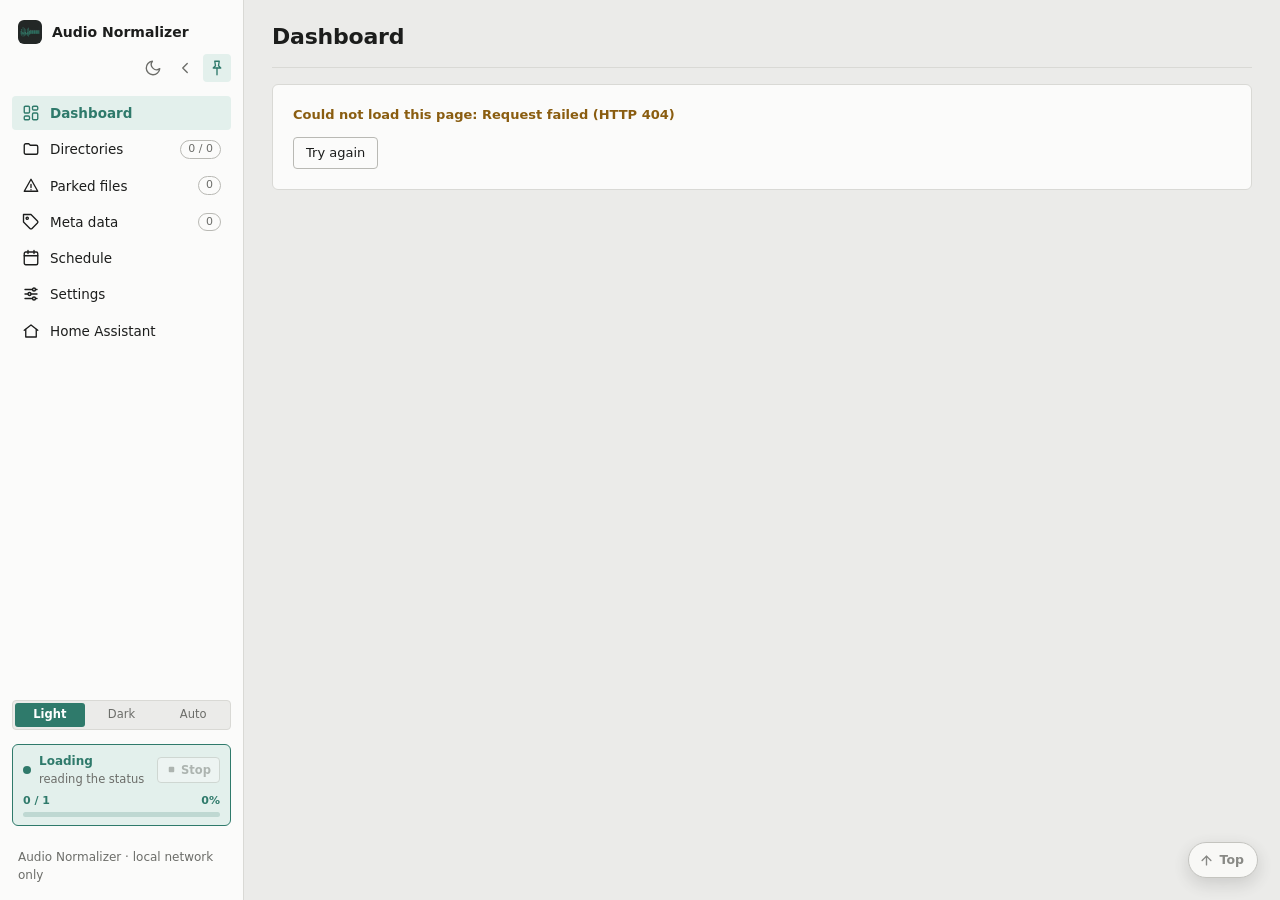
==== commit 77e989db: "Speed up directory rescans and metadata I/O; refine Meta data table and file/album buttons Co-author" ====
--- a/static/index.html
+++ b/static/index.html
@@ -23,7 +23,7 @@
       } catch (_e) {}
     })();
   </script>
-  <link rel="stylesheet" href="/static/styles.css?v=25">
+  <link rel="stylesheet" href="/static/styles.css?v=29">
 </head>
 <body>
   <div class="app">
@@ -161,7 +161,7 @@
         <span class="grow"></span>
         <button type="button" class="btn" data-action="cover-close">Cancel</button>
         <button type="button" class="btn btn-primary" data-action="cover-apply" data-scope="file" id="cover-apply-file" disabled>Use for file</button>
-        <button type="button" class="btn" data-action="cover-apply" data-scope="album" id="cover-apply-album" disabled>Use for album</button>
+        <button type="button" class="btn btn-album" data-action="cover-apply" data-scope="album" id="cover-apply-album" disabled>Use for album</button>
       </footer>
     </div>
   </div>
@@ -181,8 +181,8 @@
         <span class="editor-note" id="metadata-modal-note">Timestamp of file will not change</span>
         <span class="grow"></span>
         <button type="button" class="btn" data-action="meta-modal-close">Cancel</button>
-        <button type="button" class="btn" data-action="meta-modal-apply" data-scope="album" id="meta-modal-apply-album">Update album</button>
         <button type="button" class="btn btn-primary" data-action="meta-modal-apply" data-scope="file" id="meta-modal-apply-file">Update file</button>
+        <button type="button" class="btn btn-album" data-action="meta-modal-apply" data-scope="album" id="meta-modal-apply-album">Update album</button>
       </footer>
     </div>
   </div>
@@ -196,6 +196,6 @@
   </div>
   <div id="toast" class="toast" role="status"></div>
   <script src="/static/audio-normalizer-card.js?v=7"></script>
-  <script src="/static/app.js?v=32"></script>
+  <script src="/static/app.js?v=36"></script>
 </body>
 </html>
--- a/static/styles.css
+++ b/static/styles.css
@@ -36,6 +36,8 @@
   --error-tint: #f6e5e2;
 
   --badge-bg: rgba(0, 0, 0, .06);
+  --btn-album-bg: #ffffff;
+  --btn-album-hover: #f1f1ef;
   --backdrop: rgba(28, 29, 28, .45);
   --shadow-rail: rgba(0, 0, 0, .08);
   --shadow-modal: rgba(0, 0, 0, .28);
@@ -78,6 +80,8 @@
   --error-tint: #311b19;
 
   --badge-bg: rgba(255, 255, 255, .09);
+  --btn-album-bg: #0c0e0d;
+  --btn-album-hover: #181b1a;
   --backdrop: rgba(0, 0, 0, .68);
   --shadow-rail: rgba(0, 0, 0, .48);
   --shadow-modal: rgba(0, 0, 0, .58);
@@ -323,6 +327,9 @@
   gap: 16px;
   flex-wrap: wrap;
 }
+.page-head.page-head-static {
+  position: static;
+}
 .page-head .desc { color: var(--muted); max-width: 1180px; margin-top: 6px; }
 .head-actions { display: flex; gap: 8px; align-items: center; flex-wrap: wrap; }
 
@@ -386,6 +393,8 @@
 .btn:disabled { opacity: .4; cursor: not-allowed; }
 .btn-primary { background: var(--accent-solid); border-color: var(--accent-solid); color: #fff; }
 .btn-primary:hover:not(:disabled) { background: var(--accent-hover); border-color: var(--accent-hover); }
+.btn-album { background: var(--btn-album-bg); color: var(--text); border-color: var(--line-strong); }
+.btn-album:hover:not(:disabled) { background: var(--btn-album-hover); border-color: var(--muted); }
 .btn-danger { background: var(--error-solid); border-color: var(--error-solid); color: #fff; }
 .btn-danger:hover:not(:disabled) { background: var(--error-hover); border-color: var(--error-hover); }
 .btn-sm { height: 26px; padding: 0 8px; font-size: 12px; }
@@ -987,8 +996,33 @@
 .meta-bulk-item .input { height: 28px; font-size: 12.5px; padding: 0 8px; }
 
 body.is-col-resizing { cursor: col-resize !important; user-select: none !important; }
-table.meta-table { border-collapse: collapse; }
+table.meta-table { border-collapse: separate; border-spacing: 0; }
 table.meta-table.meta-table-resizable { table-layout: fixed; }
+table.meta-table thead th {
+  background: var(--surface);
+  border-bottom: 1.5px solid var(--line-strong);
+}
+#meta-table-wrap {
+  overflow-x: auto;
+  overflow-y: hidden;
+}
+#meta-diff-table thead {
+  position: relative;
+  z-index: 15;
+}
+#meta-diff-table thead.is-stuck {
+  transform: translate3d(0, var(--meta-head-y, 0px), 0);
+  will-change: transform;
+  box-shadow: 0 4px 12px rgba(0, 0, 0, .10);
+}
+:root[data-theme="dark"] #meta-diff-table thead.is-stuck {
+  box-shadow: 0 4px 14px rgba(0, 0, 0, .42);
+}
+#metadata-modal table.meta-table thead th {
+  position: sticky;
+  top: 0;
+  z-index: 6;
+}
 table.meta-table th, table.meta-table td {
   padding: 6px 8px;
   vertical-align: middle;
@@ -1011,12 +1045,35 @@
 }
 .col-resizer:hover::after, .col-resizer.is-active::after { background: var(--accent); top: 10%; bottom: 10%; width: 3px; }
 
-tr.meta-file-group-start td { border-top: 1.5px solid var(--line-strong); }
-td.meta-file-col { vertical-align: top !important; padding-top: 8px !important; }
+tr.meta-file-group-start:not(:first-child) > td { box-shadow: inset 0 1.5px 0 var(--line-strong); }
+td.meta-file-col {
+  vertical-align: top !important;
+  padding-top: 8px !important;
+  white-space: normal !important;
+  overflow: visible;
+  text-overflow: clip;
+}
 td.meta-pick-col { vertical-align: top !important; padding-top: 9px !important; width: 38px; }
-.meta-file-cell-inner { display: flex; flex-direction: column; gap: 3px; min-width: 0; overflow: hidden; }
+.meta-file-cell-inner { display: flex; flex-direction: column; gap: 4px; min-width: 0; }
+.meta-file-name {
+  display: block;
+  white-space: normal;
+  overflow-wrap: anywhere;
+  word-break: break-word;
+  line-height: 1.35;
+  max-width: 100%;
+}
+.meta-folder-name {
+  display: block;
+  white-space: normal;
+  overflow-wrap: anywhere;
+  word-break: break-word;
+  line-height: 1.3;
+  max-width: 100%;
+}
 .meta-one-line { display: block; overflow: hidden; text-overflow: ellipsis; white-space: nowrap; max-width: 100%; }
-.meta-badges-line { display: flex; align-items: center; gap: 4px; overflow: hidden; white-space: nowrap; }
+.meta-badges-line { display: flex; align-items: center; gap: 4px; flex-wrap: wrap; white-space: normal; }
+td.meta-file-col .meta-row-actions { margin-left: 0; flex-wrap: wrap; margin-top: 2px; }
 
 .meta-field-name {
   font-size: 12px; font-weight: 600; color: var(--muted);
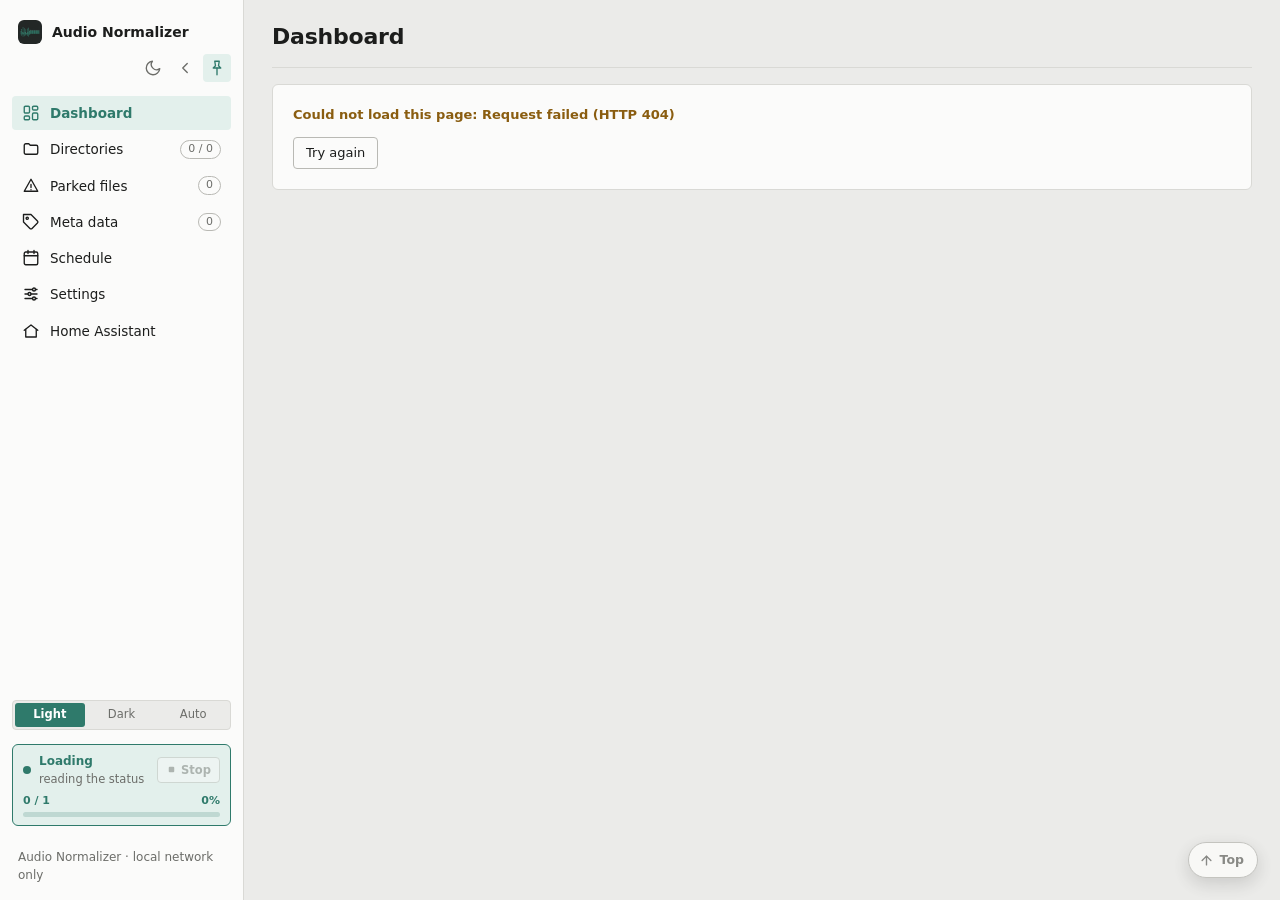
==== commit aee5ea01: "Enhance Meta data tab: clean Current/Selected column, folder bulk-push icon, and Cover picker button" ====
--- a/static/index.html
+++ b/static/index.html
@@ -23,7 +23,7 @@
       } catch (_e) {}
     })();
   </script>
-  <link rel="stylesheet" href="/static/styles.css?v=29">
+  <link rel="stylesheet" href="/static/styles.css?v=31">
 </head>
 <body>
   <div class="app">
@@ -196,6 +196,6 @@
   </div>
   <div id="toast" class="toast" role="status"></div>
   <script src="/static/audio-normalizer-card.js?v=7"></script>
-  <script src="/static/app.js?v=36"></script>
+  <script src="/static/app.js?v=39"></script>
 </body>
 </html>
--- a/static/styles.css
+++ b/static/styles.css
@@ -466,21 +466,6 @@
   font-weight: 600;
   text-transform: none;
   letter-spacing: 0;
-}
-.meta-final-src {
-  font-size: 10px;
-  font-weight: 600;
-  text-transform: uppercase;
-  letter-spacing: .03em;
-  padding: 1px 5px;
-  border-radius: 999px;
-  background: var(--badge-bg);
-  color: var(--muted);
-  flex: none;
-}
-.meta-pill.is-chosen .meta-final-src {
-  background: var(--accent-track);
-  color: var(--accent);
 }
 .cover-zoom-tip {
   position: fixed;
@@ -1113,8 +1098,21 @@
   min-width: 0; width: 100%; overflow: hidden; white-space: nowrap;
 }
 .meta-edit-wrap {
-  display: inline-flex; align-items: center; gap: 5px;
-  min-width: 0; flex: 1 1 auto; overflow: hidden; white-space: nowrap;
+  display: inline-flex; align-items: center; gap: 4px;
+  min-width: 0; max-width: 100%; flex: 1 1 auto; overflow: hidden; white-space: nowrap;
+}
+.meta-val-with-push {
+  display: inline-flex; align-items: center; gap: 4px;
+  min-width: 0; max-width: 100%; overflow: hidden; white-space: nowrap;
+}
+.meta-edit-wrap .meta-pill, .meta-val-with-push .meta-pill {
+  flex: 0 1 auto; min-width: 0;
+}
+.meta-push-dir-btn {
+  width: 22px; height: 22px;
+}
+.meta-push-dir-ico {
+  width: 13px; height: 13px; display: block; flex: none;
 }
 .meta-row-actions {
   display: inline-flex; align-items: center; gap: 4px; flex: none; margin-left: auto;
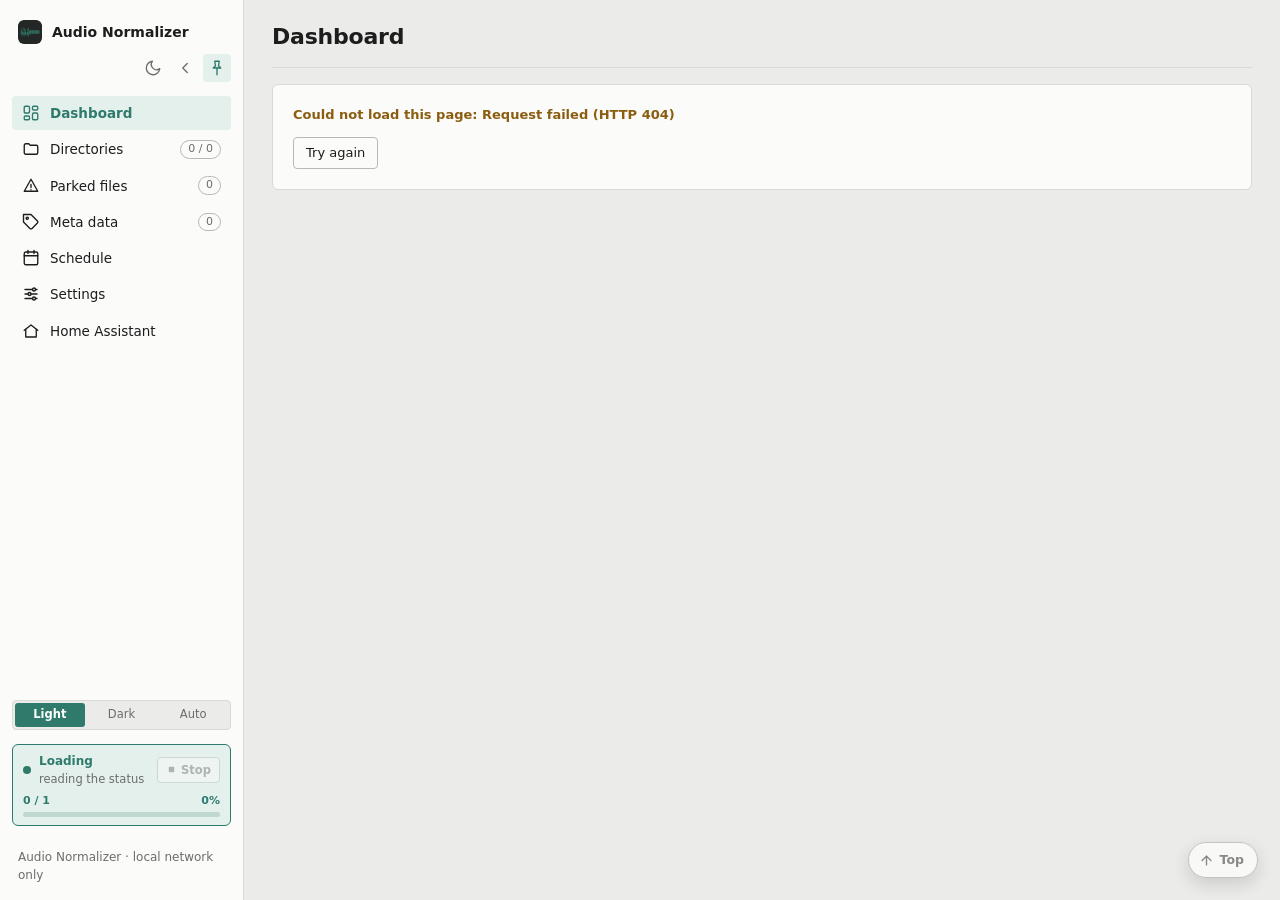
==== commit f92a9f0c: "Surface true-peak ceiling caps, add true-peak limiter option, and streamline force/execute flows Co-" ====
--- a/static/index.html
+++ b/static/index.html
@@ -196,6 +196,6 @@
   </div>
   <div id="toast" class="toast" role="status"></div>
   <script src="/static/audio-normalizer-card.js?v=7"></script>
-  <script src="/static/app.js?v=39"></script>
+  <script src="/static/app.js?v=40"></script>
 </body>
 </html>
